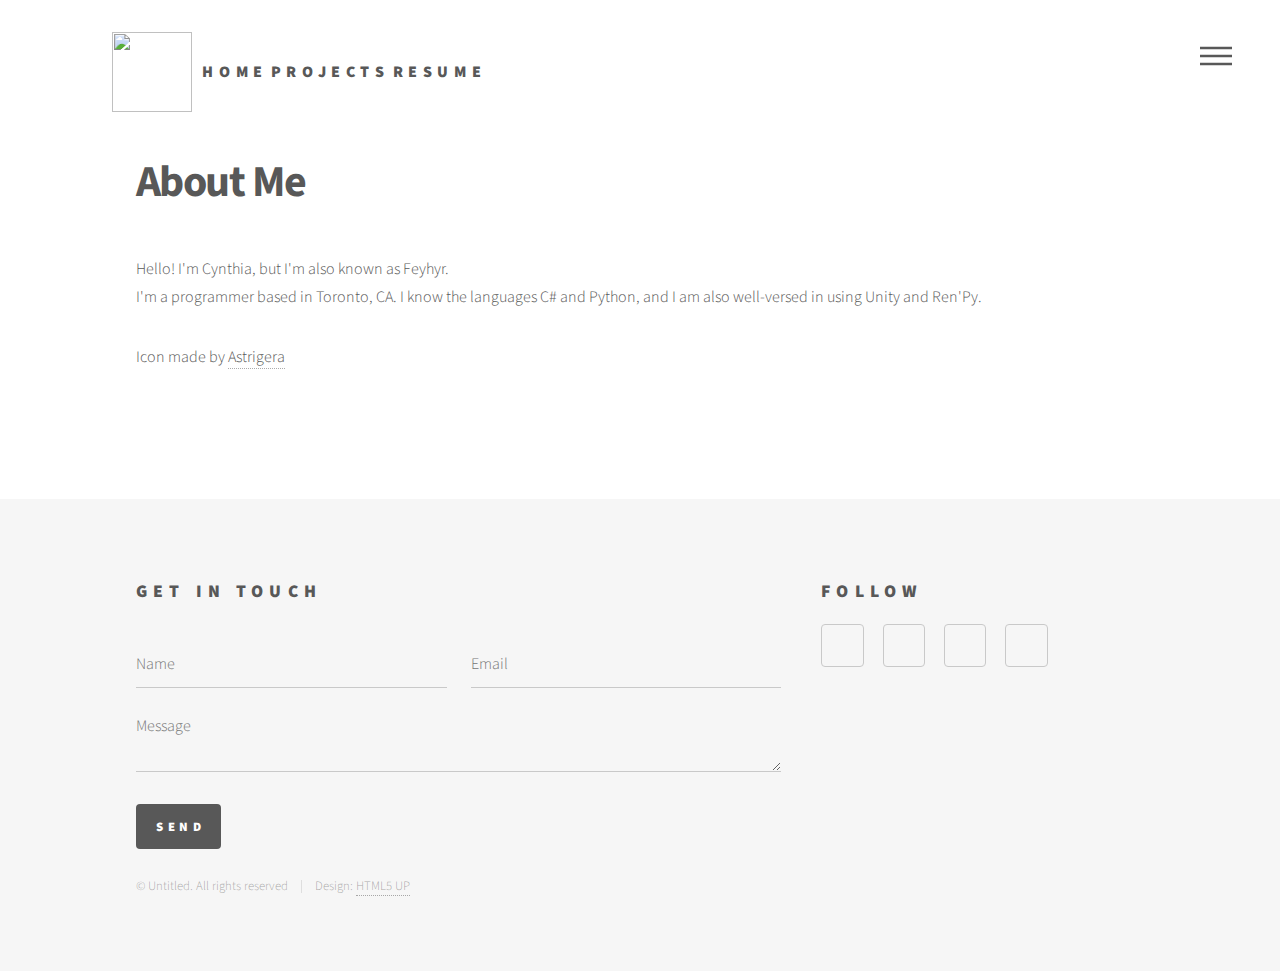
==== index.html @ b2be3197 "Changed order" ====
<!DOCTYPE HTML>
<!--
	Phantom by HTML5 UP
	html5up.net | @ajlkn
	Free for personal and commercial use under the CCA 3.0 license (html5up.net/license)
-->
<html>
	<head>
		<title>Feyhyr</title>
		<meta charset="utf-8" />
		<meta name="viewport" content="width=device-width, initial-scale=1, user-scalable=no" />
		<link rel="stylesheet" href="assets/css/main.css" />
		<noscript><link rel="stylesheet" href="assets/css/noscript.css" /></noscript>
	</head>
	<body class="is-preload">
		<!-- Wrapper -->
			<div id="wrapper">

				<!-- Header -->
					<header id="header">
						<div class="inner">

							<!-- Logo -->
								<a href="index.html" class="logo">
									<span class="symbol"><img src="images/cynthiaheader.png" alt="" /></span><span class="title">Home</span>
								</a>
								<a href="about.html" class="logo">
									<span class="title">Projects</span>
								</a>
								<a href="resume.html" class="logo">
									<span class="title">Resume</span>
								</a>

							<!-- Nav -->
								<nav>
									<ul>
										<li><a href="#menu">Menu</a></li>
									</ul>
								</nav>

						</div>
					</header>

				<!-- Menu -->
					<nav id="menu">
						<h2>Menu</h2>
						<ul>
							<li><a href="index.html">Home</a></li>
							<li><a href="about.html">Projects</a></li>
							<li><a href="resume.html">Resume</a></li>
						</ul>
					</nav>

				<!-- Main -->
				<div id="main">
						<div class="inner">
							<h1>About Me</h1>

							<!-- Text -->
								<section>
									<p>Hello! I'm Cynthia, but I'm also known as Feyhyr.<br>
									I'm a programmer based in Toronto, CA. I know the languages C# and Python, and I am also well-versed in using Unity and Ren'Py.</p>
									<p>Icon made by <a href="https://www.astrigera.com/">Astrigera</a></p>
								</section>
						</div>
					</div>

				<!-- Footer -->
					<footer id="footer">
						<div class="inner">
							<section>
								<h2>Get in touch</h2>
								<form method="post" action="#">
									<div class="fields">
										<div class="field half">
											<input type="text" name="name" id="name" placeholder="Name" />
										</div>
										<div class="field half">
											<input type="email" name="email" id="email" placeholder="Email" />
										</div>
										<div class="field">
											<textarea name="message" id="message" placeholder="Message"></textarea>
										</div>
									</div>
									<ul class="actions">
										<li><input type="submit" value="Send" class="primary" /></li>
									</ul>
								</form>
							</section>
							<section>
								<h2>Follow</h2>
								<ul class="icons">
									<li><a href="https://twitter.com/feyhyr" class="icon brands style2 fa-twitter"><span class="label">Twitter</span></a></li>
									<li><a href="https://github.com/Feyhyr" class="icon brands style2 fa-github"><span class="label">GitHub</span></a></li>
									<li><a href="https://feyhyr.itch.io/" class="icon brands style2 fa-itch-io"><span class="label">itch-io</span></a></li>
									<li><a href="https://www.linkedin.com/in/thegamingcook/" class="icon brands style2 fa-linkedin"><span class="label">linkedin</span></a></li>
								</ul>
							</section>
							<ul class="copyright">
								<li>&copy; Untitled. All rights reserved</li><li>Design: <a href="http://html5up.net">HTML5 UP</a></li>
							</ul>
						</div>
					</footer>

			</div>

		<!-- Scripts -->
			<script src="assets/js/jquery.min.js"></script>
			<script src="assets/js/browser.min.js"></script>
			<script src="assets/js/breakpoints.min.js"></script>
			<script src="assets/js/util.js"></script>
			<script src="assets/js/main.js"></script>

	</body>
</html>
---- assets/css/main.css ----
@import url(fontawesome-all.min.css);
@import url("https://fonts.googleapis.com/css?family=Source+Sans+Pro:300,700,900");

/*
	Phantom by HTML5 UP
	html5up.net | @ajlkn
	Free for personal and commercial use under the CCA 3.0 license (html5up.net/license)
*/

html, body, div, span, applet, object,
iframe, h1, h2, h3, h4, h5, h6, p, blockquote,
pre, a, abbr, acronym, address, big, cite,
code, del, dfn, em, img, ins, kbd, q, s, samp,
small, strike, strong, sub, sup, tt, var, b,
u, i, center, dl, dt, dd, ol, ul, li, fieldset,
form, label, legend, table, caption, tbody,
tfoot, thead, tr, th, td, article, aside,
canvas, details, embed, figure, figcaption,
footer, header, hgroup, menu, nav, output, ruby,
section, summary, time, mark, audio, video {
	margin: 0;
	padding: 0;
	border: 0;
	font-size: 100%;
	font: inherit;
	vertical-align: baseline;}

article, aside, details, figcaption, figure,
footer, header, hgroup, menu, nav, section {
	display: block;}

body {
	line-height: 1;
}

ol, ul {
	list-style: none;
}

blockquote, q {
	quotes: none;
}

	blockquote:before, blockquote:after, q:before, q:after {
		content: '';
		content: none;
	}

table {
	border-collapse: collapse;
	border-spacing: 0;
}

body {
	-webkit-text-size-adjust: none;
}

mark {
	background-color: transparent;
	color: inherit;
}

input::-moz-focus-inner {
	border: 0;
	padding: 0;
}

input, select, textarea {
	-moz-appearance: none;
	-webkit-appearance: none;
	-ms-appearance: none;
	appearance: none;
}

/* Basic */

	@-ms-viewport {
		width: device-width;
	}

	body {
		-ms-overflow-style: scrollbar;
	}

	@media screen and (max-width: 480px) {

		html, body {
			min-width: 320px;
		}

	}

	html {
		box-sizing: border-box;
	}

	*, *:before, *:after {
		box-sizing: inherit;
	}

	body {
		background: #ffffff;
	}

		body.is-preload *, body.is-preload *:before, body.is-preload *:after {
			-moz-animation: none !important;
			-webkit-animation: none !important;
			-ms-animation: none !important;
			animation: none !important;
			-moz-transition: none !important;
			-webkit-transition: none !important;
			-ms-transition: none !important;
			transition: none !important;
		}

/* Type */

	body, input, select, textarea {
		color: #585858;
		font-family: "Source Sans Pro", Helvetica, sans-serif;
		font-size: 16pt;
		font-weight: 300;
		line-height: 1.75;
	}

		@media screen and (max-width: 1680px) {

			body, input, select, textarea {
				font-size: 14pt;
			}

		}

		@media screen and (max-width: 1280px) {

			body, input, select, textarea {
				font-size: 12pt;
			}

		}

	a {
		-moz-transition: border-bottom-color 0.2s ease, color 0.2s ease;
		-webkit-transition: border-bottom-color 0.2s ease, color 0.2s ease;
		-ms-transition: border-bottom-color 0.2s ease, color 0.2s ease;
		transition: border-bottom-color 0.2s ease, color 0.2s ease;
		text-decoration: none;
		color: #585858;
		border-bottom: dotted 1px rgba(88, 88, 88, 0.5);
	}

		a:hover {
			border-bottom-color: transparent;
			color: #f2849e !important;
		}

	strong, b {
		font-weight: 900;
	}

	em, i {
		font-style: italic;
	}

	p {
		margin: 0 0 2em 0;
	}

	h1 {
		font-size: 2.75em;
		font-weight: 700;
		line-height: 1.3;
		margin: 0 0 1em 0;
		letter-spacing: -0.035em;
	}

		h1 a {
			color: inherit;
		}

		@media screen and (max-width: 736px) {

			h1 {
				font-size: 2em;
				margin: 0 0 1em 0;
			}

		}

		@media screen and (max-width: 360px) {

			h1 {
				font-size: 1.75em;
			}

		}

	h2, h3, h4, h5, h6 {
		font-weight: 900;
		line-height: 1.5;
		margin: 0 0 2em 0;
		text-transform: uppercase;
		letter-spacing: 0.35em;
	}

		h2 a, h3 a, h4 a, h5 a, h6 a {
			color: inherit;
		}

	h2 {
		font-size: 1.1em;
	}

	h3 {
		font-size: 1em;
	}

	h4 {
		font-size: 0.8em;
	}

	h5 {
		font-size: 0.8em;
	}

	h6 {
		font-size: 0.8em;
	}

	@media screen and (max-width: 980px) {

		h1 br, h2 br, h3 br, h4 br, h5 br, h6 br {
			display: none;
		}

	}

	@media screen and (max-width: 736px) {

		h2 {
			font-size: 1em;
		}

		h3 {
			font-size: 0.8em;
		}

	}

	sub {
		font-size: 0.8em;
		position: relative;
		top: 0.5em;
	}

	sup {
		font-size: 0.8em;
		position: relative;
		top: -0.5em;
	}

	blockquote {
		border-left: solid 4px #c9c9c9;
		font-style: italic;
		margin: 0 0 2em 0;
		padding: 0.5em 0 0.5em 2em;
	}

	code {
		background: rgba(144, 144, 144, 0.075);
		border-radius: 4px;
		border: solid 1px #c9c9c9;
		font-family: "Courier New", monospace;
		font-size: 0.9em;
		margin: 0 0.25em;
		padding: 0.25em 0.65em;
	}

	pre {
		-webkit-overflow-scrolling: touch;
		font-family: "Courier New", monospace;
		font-size: 0.9em;
		margin: 0 0 2em 0;
	}

		pre code {
			display: block;
			line-height: 1.75;
			padding: 1em 1.5em;
			overflow-x: auto;
		}

	hr {
		border: 0;
		border-bottom: solid 1px #c9c9c9;
		margin: 2em 0;
	}

		hr.major {
			margin: 3em 0;
		}

	.align-left {
		text-align: left;
	}

	.align-center {
		text-align: center;
	}

	.align-right {
		text-align: right;
	}

/* Row */

	.row {
		display: flex;
		flex-wrap: wrap;
		box-sizing: border-box;
		align-items: stretch;
	}

		.row > * {
			box-sizing: border-box;
		}

		.row.gtr-uniform > * > :last-child {
			margin-bottom: 0;
		}

		.row.aln-left {
			justify-content: flex-start;
		}

		.row.aln-center {
			justify-content: center;
		}

		.row.aln-right {
			justify-content: flex-end;
		}

		.row.aln-top {
			align-items: flex-start;
		}

		.row.aln-middle {
			align-items: center;
		}

		.row.aln-bottom {
			align-items: flex-end;
		}

		.row > .imp {
			order: -1;
		}

		.row > .col-1 {
			width: 8.33333%;
		}

		.row > .off-1 {
			margin-left: 8.33333%;
		}

		.row > .col-2 {
			width: 16.66667%;
		}

		.row > .off-2 {
			margin-left: 16.66667%;
		}

		.row > .col-3 {
			width: 25%;
		}

		.row > .off-3 {
			margin-left: 25%;
		}

		.row > .col-4 {
			width: 33.33333%;
		}

		.row > .off-4 {
			margin-left: 33.33333%;
		}

		.row > .col-5 {
			width: 41.66667%;
		}

		.row > .off-5 {
			margin-left: 41.66667%;
		}

		.row > .col-6 {
			width: 50%;
		}

		.row > .off-6 {
			margin-left: 50%;
		}

		.row > .col-7 {
			width: 58.33333%;
		}

		.row > .off-7 {
			margin-left: 58.33333%;
		}

		.row > .col-8 {
			width: 66.66667%;
		}

		.row > .off-8 {
			margin-left: 66.66667%;
		}

		.row > .col-9 {
			width: 75%;
		}

		.row > .off-9 {
			margin-left: 75%;
		}

		.row > .col-10 {
			width: 83.33333%;
		}

		.row > .off-10 {
			margin-left: 83.33333%;
		}

		.row > .col-11 {
			width: 91.66667%;
		}

		.row > .off-11 {
			margin-left: 91.66667%;
		}

		.row > .col-12 {
			width: 100%;
		}

		.row > .off-12 {
			margin-left: 100%;
		}

		.row.gtr-0 {
			margin-top: 0;
			margin-left: 0em;
		}

			.row.gtr-0 > * {
				padding: 0 0 0 0em;
			}

			.row.gtr-0.gtr-uniform {
				margin-top: 0em;
			}

				.row.gtr-0.gtr-uniform > * {
					padding-top: 0em;
				}

		.row.gtr-25 {
			margin-top: 0;
			margin-left: -0.5em;
		}

			.row.gtr-25 > * {
				padding: 0 0 0 0.5em;
			}

			.row.gtr-25.gtr-uniform {
				margin-top: -0.5em;
			}

				.row.gtr-25.gtr-uniform > * {
					padding-top: 0.5em;
				}

		.row.gtr-50 {
			margin-top: 0;
			margin-left: -1em;
		}

			.row.gtr-50 > * {
				padding: 0 0 0 1em;
			}

			.row.gtr-50.gtr-uniform {
				margin-top: -1em;
			}

				.row.gtr-50.gtr-uniform > * {
					padding-top: 1em;
				}

		.row {
			margin-top: 0;
			margin-left: -2em;
		}

			.row > * {
				padding: 0 0 0 2em;
			}

			.row.gtr-uniform {
				margin-top: -2em;
			}

				.row.gtr-uniform > * {
					padding-top: 2em;
				}

		.row.gtr-150 {
			margin-top: 0;
			margin-left: -3em;
		}

			.row.gtr-150 > * {
				padding: 0 0 0 3em;
			}

			.row.gtr-150.gtr-uniform {
				margin-top: -3em;
			}

				.row.gtr-150.gtr-uniform > * {
					padding-top: 3em;
				}

		.row.gtr-200 {
			margin-top: 0;
			margin-left: -4em;
		}

			.row.gtr-200 > * {
				padding: 0 0 0 4em;
			}

			.row.gtr-200.gtr-uniform {
				margin-top: -4em;
			}

				.row.gtr-200.gtr-uniform > * {
					padding-top: 4em;
				}

		@media screen and (max-width: 1680px) {

			.row {
				display: flex;
				flex-wrap: wrap;
				box-sizing: border-box;
				align-items: stretch;
			}

				.row > * {
					box-sizing: border-box;
				}

				.row.gtr-uniform > * > :last-child {
					margin-bottom: 0;
				}

				.row.aln-left {
					justify-content: flex-start;
				}

				.row.aln-center {
					justify-content: center;
				}

				.row.aln-right {
					justify-content: flex-end;
				}

				.row.aln-top {
					align-items: flex-start;
				}

				.row.aln-middle {
					align-items: center;
				}

				.row.aln-bottom {
					align-items: flex-end;
				}

				.row > .imp-xlarge {
					order: -1;
				}

				.row > .col-1-xlarge {
					width: 8.33333%;
				}

				.row > .off-1-xlarge {
					margin-left: 8.33333%;
				}

				.row > .col-2-xlarge {
					width: 16.66667%;
				}

				.row > .off-2-xlarge {
					margin-left: 16.66667%;
				}

				.row > .col-3-xlarge {
					width: 25%;
				}

				.row > .off-3-xlarge {
					margin-left: 25%;
				}

				.row > .col-4-xlarge {
					width: 33.33333%;
				}

				.row > .off-4-xlarge {
					margin-left: 33.33333%;
				}

				.row > .col-5-xlarge {
					width: 41.66667%;
				}

				.row > .off-5-xlarge {
					margin-left: 41.66667%;
				}

				.row > .col-6-xlarge {
					width: 50%;
				}

				.row > .off-6-xlarge {
					margin-left: 50%;
				}

				.row > .col-7-xlarge {
					width: 58.33333%;
				}

				.row > .off-7-xlarge {
					margin-left: 58.33333%;
				}

				.row > .col-8-xlarge {
					width: 66.66667%;
				}

				.row > .off-8-xlarge {
					margin-left: 66.66667%;
				}

				.row > .col-9-xlarge {
					width: 75%;
				}

				.row > .off-9-xlarge {
					margin-left: 75%;
				}

				.row > .col-10-xlarge {
					width: 83.33333%;
				}

				.row > .off-10-xlarge {
					margin-left: 83.33333%;
				}

				.row > .col-11-xlarge {
					width: 91.66667%;
				}

				.row > .off-11-xlarge {
					margin-left: 91.66667%;
				}

				.row > .col-12-xlarge {
					width: 100%;
				}

				.row > .off-12-xlarge {
					margin-left: 100%;
				}

				.row.gtr-0 {
					margin-top: 0;
					margin-left: 0em;
				}

					.row.gtr-0 > * {
						padding: 0 0 0 0em;
					}

					.row.gtr-0.gtr-uniform {
						margin-top: 0em;
					}

						.row.gtr-0.gtr-uniform > * {
							padding-top: 0em;
						}

				.row.gtr-25 {
					margin-top: 0;
					margin-left: -0.5em;
				}

					.row.gtr-25 > * {
						padding: 0 0 0 0.5em;
					}

					.row.gtr-25.gtr-uniform {
						margin-top: -0.5em;
					}

						.row.gtr-25.gtr-uniform > * {
							padding-top: 0.5em;
						}

				.row.gtr-50 {
					margin-top: 0;
					margin-left: -1em;
				}

					.row.gtr-50 > * {
						padding: 0 0 0 1em;
					}

					.row.gtr-50.gtr-uniform {
						margin-top: -1em;
					}

						.row.gtr-50.gtr-uniform > * {
							padding-top: 1em;
						}

				.row {
					margin-top: 0;
					margin-left: -2em;
				}

					.row > * {
						padding: 0 0 0 2em;
					}

					.row.gtr-uniform {
						margin-top: -2em;
					}

						.row.gtr-uniform > * {
							padding-top: 2em;
						}

				.row.gtr-150 {
					margin-top: 0;
					margin-left: -3em;
				}

					.row.gtr-150 > * {
						padding: 0 0 0 3em;
					}

					.row.gtr-150.gtr-uniform {
						margin-top: -3em;
					}

						.row.gtr-150.gtr-uniform > * {
							padding-top: 3em;
						}

				.row.gtr-200 {
					margin-top: 0;
					margin-left: -4em;
				}

					.row.gtr-200 > * {
						padding: 0 0 0 4em;
					}

					.row.gtr-200.gtr-uniform {
						margin-top: -4em;
					}

						.row.gtr-200.gtr-uniform > * {
							padding-top: 4em;
						}

		}

		@media screen and (max-width: 1280px) {

			.row {
				display: flex;
				flex-wrap: wrap;
				box-sizing: border-box;
				align-items: stretch;
			}

				.row > * {
					box-sizing: border-box;
				}

				.row.gtr-uniform > * > :last-child {
					margin-bottom: 0;
				}

				.row.aln-left {
					justify-content: flex-start;
				}

				.row.aln-center {
					justify-content: center;
				}

				.row.aln-right {
					justify-content: flex-end;
				}

				.row.aln-top {
					align-items: flex-start;
				}

				.row.aln-middle {
					align-items: center;
				}

				.row.aln-bottom {
					align-items: flex-end;
				}

				.row > .imp-large {
					order: -1;
				}

				.row > .col-1-large {
					width: 8.33333%;
				}

				.row > .off-1-large {
					margin-left: 8.33333%;
				}

				.row > .col-2-large {
					width: 16.66667%;
				}

				.row > .off-2-large {
					margin-left: 16.66667%;
				}

				.row > .col-3-large {
					width: 25%;
				}

				.row > .off-3-large {
					margin-left: 25%;
				}

				.row > .col-4-large {
					width: 33.33333%;
				}

				.row > .off-4-large {
					margin-left: 33.33333%;
				}

				.row > .col-5-large {
					width: 41.66667%;
				}

				.row > .off-5-large {
					margin-left: 41.66667%;
				}

				.row > .col-6-large {
					width: 50%;
				}

				.row > .off-6-large {
					margin-left: 50%;
				}

				.row > .col-7-large {
					width: 58.33333%;
				}

				.row > .off-7-large {
					margin-left: 58.33333%;
				}

				.row > .col-8-large {
					width: 66.66667%;
				}

				.row > .off-8-large {
					margin-left: 66.66667%;
				}

				.row > .col-9-large {
					width: 75%;
				}

				.row > .off-9-large {
					margin-left: 75%;
				}

				.row > .col-10-large {
					width: 83.33333%;
				}

				.row > .off-10-large {
					margin-left: 83.33333%;
				}

				.row > .col-11-large {
					width: 91.66667%;
				}

				.row > .off-11-large {
					margin-left: 91.66667%;
				}

				.row > .col-12-large {
					width: 100%;
				}

				.row > .off-12-large {
					margin-left: 100%;
				}

				.row.gtr-0 {
					margin-top: 0;
					margin-left: 0em;
				}

					.row.gtr-0 > * {
						padding: 0 0 0 0em;
					}

					.row.gtr-0.gtr-uniform {
						margin-top: 0em;
					}

						.row.gtr-0.gtr-uniform > * {
							padding-top: 0em;
						}

				.row.gtr-25 {
					margin-top: 0;
					margin-left: -0.5em;
				}

					.row.gtr-25 > * {
						padding: 0 0 0 0.5em;
					}

					.row.gtr-25.gtr-uniform {
						margin-top: -0.5em;
					}

						.row.gtr-25.gtr-uniform > * {
							padding-top: 0.5em;
						}

				.row.gtr-50 {
					margin-top: 0;
					margin-left: -1em;
				}

					.row.gtr-50 > * {
						padding: 0 0 0 1em;
					}

					.row.gtr-50.gtr-uniform {
						margin-top: -1em;
					}

						.row.gtr-50.gtr-uniform > * {
							padding-top: 1em;
						}

				.row {
					margin-top: 0;
					margin-left: -2em;
				}

					.row > * {
						padding: 0 0 0 2em;
					}

					.row.gtr-uniform {
						margin-top: -2em;
					}

						.row.gtr-uniform > * {
							padding-top: 2em;
						}

				.row.gtr-150 {
					margin-top: 0;
					margin-left: -3em;
				}

					.row.gtr-150 > * {
						padding: 0 0 0 3em;
					}

					.row.gtr-150.gtr-uniform {
						margin-top: -3em;
					}

						.row.gtr-150.gtr-uniform > * {
							padding-top: 3em;
						}

				.row.gtr-200 {
					margin-top: 0;
					margin-left: -4em;
				}

					.row.gtr-200 > * {
						padding: 0 0 0 4em;
					}

					.row.gtr-200.gtr-uniform {
						margin-top: -4em;
					}

						.row.gtr-200.gtr-uniform > * {
							padding-top: 4em;
						}

		}

		@media screen and (max-width: 980px) {

			.row {
				display: flex;
				flex-wrap: wrap;
				box-sizing: border-box;
				align-items: stretch;
			}

				.row > * {
					box-sizing: border-box;
				}

				.row.gtr-uniform > * > :last-child {
					margin-bottom: 0;
				}

				.row.aln-left {
					justify-content: flex-start;
				}

				.row.aln-center {
					justify-content: center;
				}

				.row.aln-right {
					justify-content: flex-end;
				}

				.row.aln-top {
					align-items: flex-start;
				}

				.row.aln-middle {
					align-items: center;
				}

				.row.aln-bottom {
					align-items: flex-end;
				}

				.row > .imp-medium {
					order: -1;
				}

				.row > .col-1-medium {
					width: 8.33333%;
				}

				.row > .off-1-medium {
					margin-left: 8.33333%;
				}

				.row > .col-2-medium {
					width: 16.66667%;
				}

				.row > .off-2-medium {
					margin-left: 16.66667%;
				}

				.row > .col-3-medium {
					width: 25%;
				}

				.row > .off-3-medium {
					margin-left: 25%;
				}

				.row > .col-4-medium {
					width: 33.33333%;
				}

				.row > .off-4-medium {
					margin-left: 33.33333%;
				}

				.row > .col-5-medium {
					width: 41.66667%;
				}

				.row > .off-5-medium {
					margin-left: 41.66667%;
				}

				.row > .col-6-medium {
					width: 50%;
				}

				.row > .off-6-medium {
					margin-left: 50%;
				}

				.row > .col-7-medium {
					width: 58.33333%;
				}

				.row > .off-7-medium {
					margin-left: 58.33333%;
				}

				.row > .col-8-medium {
					width: 66.66667%;
				}

				.row > .off-8-medium {
					margin-left: 66.66667%;
				}

				.row > .col-9-medium {
					width: 75%;
				}

				.row > .off-9-medium {
					margin-left: 75%;
				}

				.row > .col-10-medium {
					width: 83.33333%;
				}

				.row > .off-10-medium {
					margin-left: 83.33333%;
				}

				.row > .col-11-medium {
					width: 91.66667%;
				}

				.row > .off-11-medium {
					margin-left: 91.66667%;
				}

				.row > .col-12-medium {
					width: 100%;
				}

				.row > .off-12-medium {
					margin-left: 100%;
				}

				.row.gtr-0 {
					margin-top: 0;
					margin-left: 0em;
				}

					.row.gtr-0 > * {
						padding: 0 0 0 0em;
					}

					.row.gtr-0.gtr-uniform {
						margin-top: 0em;
					}

						.row.gtr-0.gtr-uniform > * {
							padding-top: 0em;
						}

				.row.gtr-25 {
					margin-top: 0;
					margin-left: -0.375em;
				}

					.row.gtr-25 > * {
						padding: 0 0 0 0.375em;
					}

					.row.gtr-25.gtr-uniform {
						margin-top: -0.375em;
					}

						.row.gtr-25.gtr-uniform > * {
							padding-top: 0.375em;
						}

				.row.gtr-50 {
					margin-top: 0;
					margin-left: -0.75em;
				}

					.row.gtr-50 > * {
						padding: 0 0 0 0.75em;
					}

					.row.gtr-50.gtr-uniform {
						margin-top: -0.75em;
					}

						.row.gtr-50.gtr-uniform > * {
							padding-top: 0.75em;
						}

				.row {
					margin-top: 0;
					margin-left: -1.5em;
				}

					.row > * {
						padding: 0 0 0 1.5em;
					}

					.row.gtr-uniform {
						margin-top: -1.5em;
					}

						.row.gtr-uniform > * {
							padding-top: 1.5em;
						}

				.row.gtr-150 {
					margin-top: 0;
					margin-left: -2.25em;
				}

					.row.gtr-150 > * {
						padding: 0 0 0 2.25em;
					}

					.row.gtr-150.gtr-uniform {
						margin-top: -2.25em;
					}

						.row.gtr-150.gtr-uniform > * {
							padding-top: 2.25em;
						}

				.row.gtr-200 {
					margin-top: 0;
					margin-left: -3em;
				}

					.row.gtr-200 > * {
						padding: 0 0 0 3em;
					}

					.row.gtr-200.gtr-uniform {
						margin-top: -3em;
					}

						.row.gtr-200.gtr-uniform > * {
							padding-top: 3em;
						}

		}

		@media screen and (max-width: 736px) {

			.row {
				display: flex;
				flex-wrap: wrap;
				box-sizing: border-box;
				align-items: stretch;
			}

				.row > * {
					box-sizing: border-box;
				}

				.row.gtr-uniform > * > :last-child {
					margin-bottom: 0;
				}

				.row.aln-left {
					justify-content: flex-start;
				}

				.row.aln-center {
					justify-content: center;
				}

				.row.aln-right {
					justify-content: flex-end;
				}

				.row.aln-top {
					align-items: flex-start;
				}

				.row.aln-middle {
					align-items: center;
				}

				.row.aln-bottom {
					align-items: flex-end;
				}

				.row > .imp-small {
					order: -1;
				}

				.row > .col-1-small {
					width: 8.33333%;
				}

				.row > .off-1-small {
					margin-left: 8.33333%;
				}

				.row > .col-2-small {
					width: 16.66667%;
				}

				.row > .off-2-small {
					margin-left: 16.66667%;
				}

				.row > .col-3-small {
					width: 25%;
				}

				.row > .off-3-small {
					margin-left: 25%;
				}

				.row > .col-4-small {
					width: 33.33333%;
				}

				.row > .off-4-small {
					margin-left: 33.33333%;
				}

				.row > .col-5-small {
					width: 41.66667%;
				}

				.row > .off-5-small {
					margin-left: 41.66667%;
				}

				.row > .col-6-small {
					width: 50%;
				}

				.row > .off-6-small {
					margin-left: 50%;
				}

				.row > .col-7-small {
					width: 58.33333%;
				}

				.row > .off-7-small {
					margin-left: 58.33333%;
				}

				.row > .col-8-small {
					width: 66.66667%;
				}

				.row > .off-8-small {
					margin-left: 66.66667%;
				}

				.row > .col-9-small {
					width: 75%;
				}

				.row > .off-9-small {
					margin-left: 75%;
				}

				.row > .col-10-small {
					width: 83.33333%;
				}

				.row > .off-10-small {
					margin-left: 83.33333%;
				}

				.row > .col-11-small {
					width: 91.66667%;
				}

				.row > .off-11-small {
					margin-left: 91.66667%;
				}

				.row > .col-12-small {
					width: 100%;
				}

				.row > .off-12-small {
					margin-left: 100%;
				}

				.row.gtr-0 {
					margin-top: 0;
					margin-left: 0em;
				}

					.row.gtr-0 > * {
						padding: 0 0 0 0em;
					}

					.row.gtr-0.gtr-uniform {
						margin-top: 0em;
					}

						.row.gtr-0.gtr-uniform > * {
							padding-top: 0em;
						}

				.row.gtr-25 {
					margin-top: 0;
					margin-left: -0.25em;
				}

					.row.gtr-25 > * {
						padding: 0 0 0 0.25em;
					}

					.row.gtr-25.gtr-uniform {
						margin-top: -0.25em;
					}

						.row.gtr-25.gtr-uniform > * {
							padding-top: 0.25em;
						}

				.row.gtr-50 {
					margin-top: 0;
					margin-left: -0.5em;
				}

					.row.gtr-50 > * {
						padding: 0 0 0 0.5em;
					}

					.row.gtr-50.gtr-uniform {
						margin-top: -0.5em;
					}

						.row.gtr-50.gtr-uniform > * {
							padding-top: 0.5em;
						}

				.row {
					margin-top: 0;
					margin-left: -1em;
				}

					.row > * {
						padding: 0 0 0 1em;
					}

					.row.gtr-uniform {
						margin-top: -1em;
					}

						.row.gtr-uniform > * {
							padding-top: 1em;
						}

				.row.gtr-150 {
					margin-top: 0;
					margin-left: -1.5em;
				}

					.row.gtr-150 > * {
						padding: 0 0 0 1.5em;
					}

					.row.gtr-150.gtr-uniform {
						margin-top: -1.5em;
					}

						.row.gtr-150.gtr-uniform > * {
							padding-top: 1.5em;
						}

				.row.gtr-200 {
					margin-top: 0;
					margin-left: -2em;
				}

					.row.gtr-200 > * {
						padding: 0 0 0 2em;
					}

					.row.gtr-200.gtr-uniform {
						margin-top: -2em;
					}

						.row.gtr-200.gtr-uniform > * {
							padding-top: 2em;
						}

		}

		@media screen and (max-width: 480px) {

			.row {
				display: flex;
				flex-wrap: wrap;
				box-sizing: border-box;
				align-items: stretch;
			}

				.row > * {
					box-sizing: border-box;
				}

				.row.gtr-uniform > * > :last-child {
					margin-bottom: 0;
				}

				.row.aln-left {
					justify-content: flex-start;
				}

				.row.aln-center {
					justify-content: center;
				}

				.row.aln-right {
					justify-content: flex-end;
				}

				.row.aln-top {
					align-items: flex-start;
				}

				.row.aln-middle {
					align-items: center;
				}

				.row.aln-bottom {
					align-items: flex-end;
				}

				.row > .imp-xsmall {
					order: -1;
				}

				.row > .col-1-xsmall {
					width: 8.33333%;
				}

				.row > .off-1-xsmall {
					margin-left: 8.33333%;
				}

				.row > .col-2-xsmall {
					width: 16.66667%;
				}

				.row > .off-2-xsmall {
					margin-left: 16.66667%;
				}

				.row > .col-3-xsmall {
					width: 25%;
				}

				.row > .off-3-xsmall {
					margin-left: 25%;
				}

				.row > .col-4-xsmall {
					width: 33.33333%;
				}

				.row > .off-4-xsmall {
					margin-left: 33.33333%;
				}

				.row > .col-5-xsmall {
					width: 41.66667%;
				}

				.row > .off-5-xsmall {
					margin-left: 41.66667%;
				}

				.row > .col-6-xsmall {
					width: 50%;
				}

				.row > .off-6-xsmall {
					margin-left: 50%;
				}

				.row > .col-7-xsmall {
					width: 58.33333%;
				}

				.row > .off-7-xsmall {
					margin-left: 58.33333%;
				}

				.row > .col-8-xsmall {
					width: 66.66667%;
				}

				.row > .off-8-xsmall {
					margin-left: 66.66667%;
				}

				.row > .col-9-xsmall {
					width: 75%;
				}

				.row > .off-9-xsmall {
					margin-left: 75%;
				}

				.row > .col-10-xsmall {
					width: 83.33333%;
				}

				.row > .off-10-xsmall {
					margin-left: 83.33333%;
				}

				.row > .col-11-xsmall {
					width: 91.66667%;
				}

				.row > .off-11-xsmall {
					margin-left: 91.66667%;
				}

				.row > .col-12-xsmall {
					width: 100%;
				}

				.row > .off-12-xsmall {
					margin-left: 100%;
				}

				.row.gtr-0 {
					margin-top: 0;
					margin-left: 0em;
				}

					.row.gtr-0 > * {
						padding: 0 0 0 0em;
					}

					.row.gtr-0.gtr-uniform {
						margin-top: 0em;
					}

						.row.gtr-0.gtr-uniform > * {
							padding-top: 0em;
						}

				.row.gtr-25 {
					margin-top: 0;
					margin-left: -0.25em;
				}

					.row.gtr-25 > * {
						padding: 0 0 0 0.25em;
					}

					.row.gtr-25.gtr-uniform {
						margin-top: -0.25em;
					}

						.row.gtr-25.gtr-uniform > * {
							padding-top: 0.25em;
						}

				.row.gtr-50 {
					margin-top: 0;
					margin-left: -0.5em;
				}

					.row.gtr-50 > * {
						padding: 0 0 0 0.5em;
					}

					.row.gtr-50.gtr-uniform {
						margin-top: -0.5em;
					}

						.row.gtr-50.gtr-uniform > * {
							padding-top: 0.5em;
						}

				.row {
					margin-top: 0;
					margin-left: -1em;
				}

					.row > * {
						padding: 0 0 0 1em;
					}

					.row.gtr-uniform {
						margin-top: -1em;
					}

						.row.gtr-uniform > * {
							padding-top: 1em;
						}

				.row.gtr-150 {
					margin-top: 0;
					margin-left: -1.5em;
				}

					.row.gtr-150 > * {
						padding: 0 0 0 1.5em;
					}

					.row.gtr-150.gtr-uniform {
						margin-top: -1.5em;
					}

						.row.gtr-150.gtr-uniform > * {
							padding-top: 1.5em;
						}

				.row.gtr-200 {
					margin-top: 0;
					margin-left: -2em;
				}

					.row.gtr-200 > * {
						padding: 0 0 0 2em;
					}

					.row.gtr-200.gtr-uniform {
						margin-top: -2em;
					}

						.row.gtr-200.gtr-uniform > * {
							padding-top: 2em;
						}

		}

/* Section/Article */

	section.special, article.special {
		text-align: center;
	}

	header p {
		margin-top: -1em;
	}

	@media screen and (max-width: 736px) {

		header p {
			margin-top: 0;
		}

	}

/* Icon */

	.icon {
		text-decoration: none;
		border-bottom: none;
		position: relative;
	}

		.icon:before {
			-moz-osx-font-smoothing: grayscale;
			-webkit-font-smoothing: antialiased;
			display: inline-block;
			font-style: normal;
			font-variant: normal;
			text-rendering: auto;
			line-height: 1;
			text-transform: none !important;
			font-family: 'Font Awesome 5 Free';
			font-weight: 400;
		}

		.icon > .label {
			display: none;
		}

		.icon:before {
			line-height: inherit;
		}

		.icon.solid:before {
			font-weight: 900;
		}

		.icon.brands:before {
			font-family: 'Font Awesome 5 Brands';
		}

		.icon.style2 {
			-moz-transition: background-color 0.2s ease-in-out, color 0.2s ease-in-out, border-color 0.2s ease-in-out;
			-webkit-transition: background-color 0.2s ease-in-out, color 0.2s ease-in-out, border-color 0.2s ease-in-out;
			-ms-transition: background-color 0.2s ease-in-out, color 0.2s ease-in-out, border-color 0.2s ease-in-out;
			transition: background-color 0.2s ease-in-out, color 0.2s ease-in-out, border-color 0.2s ease-in-out;
			background-color: transparent;
			border: solid 1px #c9c9c9;
			border-radius: 4px;
			width: 2.65em;
			height: 2.65em;
			display: inline-block;
			text-align: center;
			line-height: 2.65em;
			color: inherit;
		}

			.icon.style2:before {
				font-size: 1.1em;
			}

			.icon.style2:hover {
				color: #f2849e;
				border-color: #f2849e;
			}

			.icon.style2:active {
				background-color: rgba(242, 132, 158, 0.1);
			}

/* List */

	ol {
		list-style: decimal;
		margin: 0 0 2em 0;
		padding-left: 1.25em;
	}

		ol li {
			padding-left: 0.25em;
		}

	ul {
		list-style: disc;
		margin: 0 0 2em 0;
		padding-left: 1em;
	}

		ul li {
			padding-left: 0.5em;
		}

		ul.alt {
			list-style: none;
			padding-left: 0;
		}

			ul.alt li {
				border-top: solid 1px #c9c9c9;
				padding: 0.5em 0;
			}

				ul.alt li:first-child {
					border-top: 0;
					padding-top: 0;
				}

	dl {
		margin: 0 0 2em 0;
	}

		dl dt {
			display: block;
			font-weight: 900;
			margin: 0 0 1em 0;
		}

		dl dd {
			margin-left: 2em;
		}

/* Actions */

	ul.actions {
		display: -moz-flex;
		display: -webkit-flex;
		display: -ms-flex;
		display: flex;
		cursor: default;
		list-style: none;
		margin-left: -1em;
		padding-left: 0;
	}

		ul.actions li {
			padding: 0 0 0 1em;
			vertical-align: middle;
		}

		ul.actions.special {
			-moz-justify-content: center;
			-webkit-justify-content: center;
			-ms-justify-content: center;
			justify-content: center;
			width: 100%;
			margin-left: 0;
		}

			ul.actions.special li:first-child {
				padding-left: 0;
			}

		ul.actions.stacked {
			-moz-flex-direction: column;
			-webkit-flex-direction: column;
			-ms-flex-direction: column;
			flex-direction: column;
			margin-left: 0;
		}

			ul.actions.stacked li {
				padding: 1.3em 0 0 0;
			}

				ul.actions.stacked li:first-child {
					padding-top: 0;
				}

		ul.actions.fit {
			width: calc(100% + 1em);
		}

			ul.actions.fit li {
				-moz-flex-grow: 1;
				-webkit-flex-grow: 1;
				-ms-flex-grow: 1;
				flex-grow: 1;
				-moz-flex-shrink: 1;
				-webkit-flex-shrink: 1;
				-ms-flex-shrink: 1;
				flex-shrink: 1;
				width: 100%;
			}

				ul.actions.fit li > * {
					width: 100%;
				}

			ul.actions.fit.stacked {
				width: 100%;
			}

		@media screen and (max-width: 480px) {

			ul.actions:not(.fixed) {
				-moz-flex-direction: column;
				-webkit-flex-direction: column;
				-ms-flex-direction: column;
				flex-direction: column;
				margin-left: 0;
				width: 100% !important;
			}

				ul.actions:not(.fixed) li {
					-moz-flex-grow: 1;
					-webkit-flex-grow: 1;
					-ms-flex-grow: 1;
					flex-grow: 1;
					-moz-flex-shrink: 1;
					-webkit-flex-shrink: 1;
					-ms-flex-shrink: 1;
					flex-shrink: 1;
					padding: 1em 0 0 0;
					text-align: center;
					width: 100%;
				}

					ul.actions:not(.fixed) li > * {
						width: 100%;
					}

					ul.actions:not(.fixed) li:first-child {
						padding-top: 0;
					}

					ul.actions:not(.fixed) li input[type="submit"],
					ul.actions:not(.fixed) li input[type="reset"],
					ul.actions:not(.fixed) li input[type="button"],
					ul.actions:not(.fixed) li button,
					ul.actions:not(.fixed) li .button {
						width: 100%;
					}

						ul.actions:not(.fixed) li input[type="submit"].icon:before,
						ul.actions:not(.fixed) li input[type="reset"].icon:before,
						ul.actions:not(.fixed) li input[type="button"].icon:before,
						ul.actions:not(.fixed) li button.icon:before,
						ul.actions:not(.fixed) li .button.icon:before {
							margin-left: -0.5rem;
						}

		}

/* Icons */

	ul.icons {
		cursor: default;
		list-style: none;
		padding-left: 0;
		margin: -1em 0 2em -1em;
	}

		ul.icons li {
			display: inline-block;
			padding: 0 0 0 1em;
		}

/* Form */

	form {
		margin: 0 0 2em 0;
		overflow-x: hidden;
	}

		form > :last-child {
			margin-bottom: 0;
		}

		form > .fields {
			display: -moz-flex;
			display: -webkit-flex;
			display: -ms-flex;
			display: flex;
			-moz-flex-wrap: wrap;
			-webkit-flex-wrap: wrap;
			-ms-flex-wrap: wrap;
			flex-wrap: wrap;
			width: calc(100% + 3em);
			margin: -1.5em 0 2em -1.5em;
		}

			form > .fields > .field {
				-moz-flex-grow: 0;
				-webkit-flex-grow: 0;
				-ms-flex-grow: 0;
				flex-grow: 0;
				-moz-flex-shrink: 0;
				-webkit-flex-shrink: 0;
				-ms-flex-shrink: 0;
				flex-shrink: 0;
				padding: 1.5em 0 0 1.5em;
				width: calc(100% - 1.5em);
			}

				form > .fields > .field.half {
					width: calc(50% - 0.75em);
				}

				form > .fields > .field.third {
					width: calc(100%/3 - 0.5em);
				}

				form > .fields > .field.quarter {
					width: calc(25% - 0.375em);
				}

		@media screen and (max-width: 480px) {

			form > .fields {
				width: calc(100% + 3em);
				margin: -1.5em 0 2em -1.5em;
			}

				form > .fields > .field {
					padding: 1.5em 0 0 1.5em;
					width: calc(100% - 1.5em);
				}

					form > .fields > .field.half {
						width: calc(100% - 1.5em);
					}

					form > .fields > .field.third {
						width: calc(100% - 1.5em);
					}

					form > .fields > .field.quarter {
						width: calc(100% - 1.5em);
					}

		}

	label {
		display: block;
		font-size: 0.9em;
		font-weight: 900;
		margin: 0 0 1em 0;
	}

	input[type="text"],
	input[type="password"],
	input[type="email"],
	input[type="tel"],
	select,
	textarea {
		-moz-appearance: none;
		-webkit-appearance: none;
		-ms-appearance: none;
		appearance: none;
		background-color: transparent;
		border: none;
		border-radius: 0;
		border-bottom: solid 1px #c9c9c9;
		color: inherit;
		display: block;
		outline: 0;
		padding: 0;
		text-decoration: none;
		width: 100%;
	}

		input[type="text"]:invalid,
		input[type="password"]:invalid,
		input[type="email"]:invalid,
		input[type="tel"]:invalid,
		select:invalid,
		textarea:invalid {
			box-shadow: none;
		}

		input[type="text"]:focus,
		input[type="password"]:focus,
		input[type="email"]:focus,
		input[type="tel"]:focus,
		select:focus,
		textarea:focus {
			border-bottom-color: #f2849e;
			box-shadow: inset 0 -1px 0 0 #f2849e;
		}

	select {
		background-image: url("data:image/svg+xml;charset=utf8,%3Csvg xmlns='http://www.w3.org/2000/svg' width='40' height='40' preserveAspectRatio='none' viewBox='0 0 40 40'%3E%3Cpath d='M9.4,12.3l10.4,10.4l10.4-10.4c0.2-0.2,0.5-0.4,0.9-0.4c0.3,0,0.6,0.1,0.9,0.4l3.3,3.3c0.2,0.2,0.4,0.5,0.4,0.9 c0,0.4-0.1,0.6-0.4,0.9L20.7,31.9c-0.2,0.2-0.5,0.4-0.9,0.4c-0.3,0-0.6-0.1-0.9-0.4L4.3,17.3c-0.2-0.2-0.4-0.5-0.4-0.9 c0-0.4,0.1-0.6,0.4-0.9l3.3-3.3c0.2-0.2,0.5-0.4,0.9-0.4S9.1,12.1,9.4,12.3z' fill='%23c9c9c9' /%3E%3C/svg%3E");
		background-size: 1.25rem;
		background-repeat: no-repeat;
		background-position: calc(100% - 1rem) center;
		height: 3em;
		padding-right: 3em;
		text-overflow: ellipsis;
	}

		select option {
			background: #ffffff;
		}

		select:focus::-ms-value {
			background-color: transparent;
		}

		select::-ms-expand {
			display: none;
		}

	input[type="text"],
	input[type="password"],
	input[type="email"],
	select {
		height: 3em;
	}

	textarea {
		padding: 0;
		min-height: 3.75em;
	}

	input[type="checkbox"],
	input[type="radio"] {
		-moz-appearance: none;
		-webkit-appearance: none;
		-ms-appearance: none;
		appearance: none;
		display: block;
		float: left;
		margin-right: -2em;
		opacity: 0;
		width: 1em;
		z-index: -1;
	}

		input[type="checkbox"] + label,
		input[type="radio"] + label {
			text-decoration: none;
			color: #585858;
			cursor: pointer;
			display: inline-block;
			font-size: 1em;
			font-weight: 300;
			padding-left: 2.55em;
			padding-right: 0.75em;
			position: relative;
		}

			input[type="checkbox"] + label:before,
			input[type="radio"] + label:before {
				-moz-osx-font-smoothing: grayscale;
				-webkit-font-smoothing: antialiased;
				display: inline-block;
				font-style: normal;
				font-variant: normal;
				text-rendering: auto;
				line-height: 1;
				text-transform: none !important;
				font-family: 'Font Awesome 5 Free';
				font-weight: 900;
			}

			input[type="checkbox"] + label:before,
			input[type="radio"] + label:before {
				border-radius: 4px;
				border: solid 1px #c9c9c9;
				content: '';
				display: inline-block;
				font-size: 0.8em;
				height: 2.25em;
				left: 0;
				line-height: 2.25em;
				position: absolute;
				text-align: center;
				top: 0;
				width: 2.25em;
			}

		input[type="checkbox"]:checked + label:before,
		input[type="radio"]:checked + label:before {
			background: #585858;
			border-color: #585858;
			color: #ffffff;
			content: '\f00c';
		}

		input[type="checkbox"]:focus + label:before,
		input[type="radio"]:focus + label:before {
			border-color: #f2849e;
			box-shadow: 0 0 0 1px #f2849e;
		}

	input[type="checkbox"] + label:before {
		border-radius: 4px;
	}

	input[type="radio"] + label:before {
		border-radius: 100%;
	}

/* Box */

	.box {
		border-radius: 4px;
		border: solid 1px #c9c9c9;
		margin-bottom: 2em;
		padding: 1.5em;
	}

		.box > :last-child,
		.box > :last-child > :last-child,
		.box > :last-child > :last-child > :last-child {
			margin-bottom: 0;
		}

		.box.alt {
			border: 0;
			border-radius: 0;
			padding: 0;
		}

/* Image */

	.image {
		border-radius: 4px;
		border: 0;
		display: inline-block;
		position: relative;
	}

		.image img {
			border-radius: 4px;
			display: block;
		}

		.image.left, .image.right {
			max-width: 40%;
		}

			.image.left img, .image.right img {
				width: 100%;
			}

		.image.left {
			float: left;
			padding: 0 1.5em 1em 0;
			top: 0.25em;
		}

		.image.right {
			float: right;
			padding: 0 0 1em 1.5em;
			top: 0.25em;
		}

		.image.fit {
			display: block;
			margin: 0 0 2em 0;
			width: 100%;
		}

			.image.fit img {
				width: 100%;
			}

		.image.main {
			display: block;
			margin: 0 0 3em 0;
			width: 100%;
		}

			.image.main img {
				width: 100%;
			}

			@media screen and (max-width: 736px) {

				.image.main {
					margin: 0 0 2em 0;
				}

			}

/* Table */

	.table-wrapper {
		-webkit-overflow-scrolling: touch;
		overflow-x: auto;
	}

	table {
		margin: 0 0 2em 0;
		width: 100%;
	}

		table tbody tr {
			border: solid 1px #c9c9c9;
			border-left: 0;
			border-right: 0;
		}

			table tbody tr:nth-child(2n + 1) {
				background-color: rgba(144, 144, 144, 0.075);
			}

		table td {
			padding: 0.75em 0.75em;
		}

		table th {
			font-size: 0.9em;
			font-weight: 900;
			padding: 0 0.75em 0.75em 0.75em;
			text-align: left;
		}

		table thead {
			border-bottom: solid 2px #c9c9c9;
		}

		table tfoot {
			border-top: solid 2px #c9c9c9;
		}

		table.alt {
			border-collapse: separate;
		}

			table.alt tbody tr td {
				border: solid 1px #c9c9c9;
				border-left-width: 0;
				border-top-width: 0;
			}

				table.alt tbody tr td:first-child {
					border-left-width: 1px;
				}

			table.alt tbody tr:first-child td {
				border-top-width: 1px;
			}

			table.alt thead {
				border-bottom: 0;
			}

			table.alt tfoot {
				border-top: 0;
			}

/* Button */

	input[type="submit"],
	input[type="reset"],
	input[type="button"],
	button,
	.button {
		-moz-appearance: none;
		-webkit-appearance: none;
		-ms-appearance: none;
		appearance: none;
		-moz-transition: background-color 0.2s ease-in-out, color 0.2s ease-in-out, box-shadow 0.2s ease-in-out;
		-webkit-transition: background-color 0.2s ease-in-out, color 0.2s ease-in-out, box-shadow 0.2s ease-in-out;
		-ms-transition: background-color 0.2s ease-in-out, color 0.2s ease-in-out, box-shadow 0.2s ease-in-out;
		transition: background-color 0.2s ease-in-out, color 0.2s ease-in-out, box-shadow 0.2s ease-in-out;
		background-color: transparent;
		border-radius: 4px;
		border: 0;
		box-shadow: inset 0 0 0 2px #585858;
		color: #585858 !important;
		cursor: pointer;
		display: inline-block;
		font-size: 0.8em;
		font-weight: 900;
		height: 3.5em;
		letter-spacing: 0.35em;
		line-height: 3.45em;
		overflow: hidden;
		padding: 0 1.25em 0 1.6em;
		text-align: center;
		text-decoration: none;
		text-overflow: ellipsis;
		text-transform: uppercase;
		white-space: nowrap;
	}

		input[type="submit"].icon:before,
		input[type="reset"].icon:before,
		input[type="button"].icon:before,
		button.icon:before,
		.button.icon:before {
			margin-right: 0.5em;
		}

		input[type="submit"].fit,
		input[type="reset"].fit,
		input[type="button"].fit,
		button.fit,
		.button.fit {
			width: 100%;
		}

		input[type="submit"]:hover,
		input[type="reset"]:hover,
		input[type="button"]:hover,
		button:hover,
		.button:hover {
			color: #f2849e !important;
			box-shadow: inset 0 0 0 2px #f2849e;
		}

		input[type="submit"]:active,
		input[type="reset"]:active,
		input[type="button"]:active,
		button:active,
		.button:active {
			background-color: rgba(242, 132, 158, 0.1);
		}

		input[type="submit"].small,
		input[type="reset"].small,
		input[type="button"].small,
		button.small,
		.button.small {
			font-size: 0.6em;
		}

		input[type="submit"].large,
		input[type="reset"].large,
		input[type="button"].large,
		button.large,
		.button.large {
			font-size: 1em;
		}

		input[type="submit"].primary,
		input[type="reset"].primary,
		input[type="button"].primary,
		button.primary,
		.button.primary {
			box-shadow: none;
			background-color: #585858;
			color: #ffffff !important;
		}

			input[type="submit"].primary:hover,
			input[type="reset"].primary:hover,
			input[type="button"].primary:hover,
			button.primary:hover,
			.button.primary:hover {
				background-color: #f2849e;
			}

			input[type="submit"].primary:active,
			input[type="reset"].primary:active,
			input[type="button"].primary:active,
			button.primary:active,
			.button.primary:active {
				background-color: #ee5f81;
			}

		input[type="submit"].disabled, input[type="submit"]:disabled,
		input[type="reset"].disabled,
		input[type="reset"]:disabled,
		input[type="button"].disabled,
		input[type="button"]:disabled,
		button.disabled,
		button:disabled,
		.button.disabled,
		.button:disabled {
			pointer-events: none;
			opacity: 0.25;
		}

/* Tiles */

	.tiles {
		display: -moz-flex;
		display: -webkit-flex;
		display: -ms-flex;
		display: flex;
		-moz-flex-wrap: wrap;
		-webkit-flex-wrap: wrap;
		-ms-flex-wrap: wrap;
		flex-wrap: wrap;
		postiion: relative;
		margin: -2.5em 0 0 -2.5em;
	}

		.tiles article {
			-moz-transition: -moz-transform 0.5s ease, opacity 0.5s ease;
			-webkit-transition: -webkit-transform 0.5s ease, opacity 0.5s ease;
			-ms-transition: -ms-transform 0.5s ease, opacity 0.5s ease;
			transition: transform 0.5s ease, opacity 0.5s ease;
			position: relative;
			width: calc(33.33333% - 2.5em);
			margin: 2.5em 0 0 2.5em;
		}

			.tiles article > .image {
				-moz-transition: -moz-transform 0.5s ease;
				-webkit-transition: -webkit-transform 0.5s ease;
				-ms-transition: -ms-transform 0.5s ease;
				transition: transform 0.5s ease;
				position: relative;
				display: block;
				width: 100%;
				border-radius: 4px;
				overflow: hidden;
			}

				.tiles article > .image img {
					display: block;
					width: 100%;
				}

				.tiles article > .image:before {
					pointer-events: none;
					-moz-transition: background-color 0.5s ease, opacity 0.5s ease;
					-webkit-transition: background-color 0.5s ease, opacity 0.5s ease;
					-ms-transition: background-color 0.5s ease, opacity 0.5s ease;
					transition: background-color 0.5s ease, opacity 0.5s ease;
					content: '';
					display: block;
					position: absolute;
					top: 0;
					left: 0;
					width: 100%;
					height: 100%;
					opacity: 1.0;
					z-index: 1;
					opacity: 0.8;
				}

				.tiles article > .image:after {
					pointer-events: none;
					-moz-transition: opacity 0.5s ease;
					-webkit-transition: opacity 0.5s ease;
					-ms-transition: opacity 0.5s ease;
					transition: opacity 0.5s ease;
					content: '';
					display: block;
					position: absolute;
					top: 0;
					left: 0;
					width: 100%;
					height: 100%;
					background-image: url("data:image/svg+xml;charset=utf8,%3Csvg xmlns='http://www.w3.org/2000/svg' width='100' height='100' viewBox='0 0 100 100' preserveAspectRatio='none'%3E%3Cstyle%3Eline %7B stroke-width: 0.25px%3B stroke: %23ffffff%3B %7D%3C/style%3E%3Cline x1='0' y1='0' x2='100' y2='100' /%3E%3Cline x1='100' y1='0' x2='0' y2='100' /%3E%3C/svg%3E");
					background-position: center;
					background-repeat: no-repeat;
					background-size: 100% 100%;
					opacity: 0.25;
					z-index: 2;
				}

			.tiles article > a {
				display: -moz-flex;
				display: -webkit-flex;
				display: -ms-flex;
				display: flex;
				-moz-flex-direction: column;
				-webkit-flex-direction: column;
				-ms-flex-direction: column;
				flex-direction: column;
				-moz-align-items: center;
				-webkit-align-items: center;
				-ms-align-items: center;
				align-items: center;
				-moz-justify-content: center;
				-webkit-justify-content: center;
				-ms-justify-content: center;
				justify-content: center;
				-moz-transition: background-color 0.5s ease, -moz-transform 0.5s ease;
				-webkit-transition: background-color 0.5s ease, -webkit-transform 0.5s ease;
				-ms-transition: background-color 0.5s ease, -ms-transform 0.5s ease;
				transition: background-color 0.5s ease, transform 0.5s ease;
				position: absolute;
				top: 0;
				left: 0;
				width: 100%;
				height: 100%;
				padding: 1em;
				border-radius: 4px;
				border-bottom: 0;
				color: #ffffff;
				text-align: center;
				text-decoration: none;
				z-index: 3;
			}

				.tiles article > a > :last-child {
					margin: 0;
				}

				.tiles article > a:hover {
					color: #ffffff !important;
				}

				.tiles article > a h2 {
					margin: 0;
				}

				.tiles article > a .content {
					-moz-transition: max-height 0.5s ease, opacity 0.5s ease;
					-webkit-transition: max-height 0.5s ease, opacity 0.5s ease;
					-ms-transition: max-height 0.5s ease, opacity 0.5s ease;
					transition: max-height 0.5s ease, opacity 0.5s ease;
					width: 100%;
					max-height: 0;
					line-height: 1.5;
					margin-top: 0.35em;
					opacity: 0;
				}

					.tiles article > a .content > :last-child {
						margin-bottom: 0;
					}

			.tiles article.style1 > .image:before {
				background: radial-gradient(circle, rgba(137,207,240,1) 0%, rgba(148,187,233,1) 100%);
			}

			.tiles article.style2 > .image:before {
				background: radial-gradient(circle, rgba(172,225,175,1) 0%, rgba(113,188,120,1) 100%);
			}

			.tiles article.style3 > .image:before {
				background: radial-gradient(circle, rgba(233,136,136,1) 0%, rgba(221,115,115,1) 100%);
			}

			body:not(.is-touch) .tiles article:hover > .image {
				-moz-transform: scale(1.1);
				-webkit-transform: scale(1.1);
				-ms-transform: scale(1.1);
				transform: scale(1.1);
			}

				body:not(.is-touch) .tiles article:hover > .image:before {
					background-color: #333333;
					opacity: 0.35;
				}

				body:not(.is-touch) .tiles article:hover > .image:after {
					opacity: 0;
				}

			body:not(.is-touch) .tiles article:hover .content {
				max-height: 15em;
				opacity: 1;
			}

		* + .tiles {
			margin-top: 2em;
		}

		body.is-preload .tiles article {
			-moz-transform: scale(0.9);
			-webkit-transform: scale(0.9);
			-ms-transform: scale(0.9);
			transform: scale(0.9);
			opacity: 0;
		}

		body.is-touch .tiles article .content {
			max-height: 15em;
			opacity: 1;
		}

		@media screen and (max-width: 1280px) {

			.tiles {
				margin: -1.25em 0 0 -1.25em;
			}

				.tiles article {
					width: calc(33.33333% - 1.25em);
					margin: 1.25em 0 0 1.25em;
				}

		}

		@media screen and (max-width: 980px) {

			.tiles {
				margin: -2.5em 0 0 -2.5em;
			}

				.tiles article {
					width: calc(50% - 2.5em);
					margin: 2.5em 0 0 2.5em;
				}

		}

		@media screen and (max-width: 736px) {

			.tiles {
				margin: -1.25em 0 0 -1.25em;
			}

				.tiles article {
					width: calc(50% - 1.25em);
					margin: 1.25em 0 0 1.25em;
				}

					.tiles article:hover > .image {
						-moz-transform: scale(1.0);
						-webkit-transform: scale(1.0);
						-ms-transform: scale(1.0);
						transform: scale(1.0);
					}

		}

		@media screen and (max-width: 480px) {

			.tiles {
				margin: 0;
			}

				.tiles article {
					width: 100%;
					margin: 1.25em 0 0 0;
				}

		}

/* Header */

	#header {
		padding: 2em 0 0.1em 0 ;
		margin-right: 3em;
	}

		#header .logo {
			display: block;
			border-bottom: 0;
			color: inherit;
			font-weight: 900;
			letter-spacing: 0.35em;
			margin: 0 0 2.5em 0;
			text-decoration: none;
			text-transform: uppercase;
			display: inline-block;
		}

			#header .logo > * {
				display: inline-block;
				vertical-align: middle;
			}

			#header .logo .symbol {
				margin-right: 0.65em;
			}

				#header .logo .symbol img {
					display: block;
					width: 5em;
					height: 5em;
				}

		#header nav {
			position: fixed;
			right: 2em;
			top: 2em;
			z-index: 10000;
		}

			#header nav ul {
				display: -moz-flex;
				display: -webkit-flex;
				display: -ms-flex;
				display: flex;
				-moz-align-items: center;
				-webkit-align-items: center;
				-ms-align-items: center;
				align-items: center;
				list-style: none;
				margin: 0;
				padding: 0;
			}

				#header nav ul li {
					display: block;
					padding: 0;
				}

					#header nav ul li a {
						display: block;
						position: relative;
						height: 3em;
						line-height: 3em;
						padding: 0 1.5em;
						background-color: rgba(255, 255, 255, 0.5);
						border-radius: 4px;
						border: 0;
						font-size: 0.8em;
						font-weight: 900;
						letter-spacing: 0.35em;
						text-transform: uppercase;
					}

					#header nav ul li a[href="#menu"] {
						-webkit-tap-highlight-color: transparent;
						width: 4em;
						text-indent: 4em;
						font-size: 1em;
						overflow: hidden;
						padding: 0;
						white-space: nowrap;
					}

						#header nav ul li a[href="#menu"]:before, #header nav ul li a[href="#menu"]:after {
							-moz-transition: opacity 0.2s ease;
							-webkit-transition: opacity 0.2s ease;
							-ms-transition: opacity 0.2s ease;
							transition: opacity 0.2s ease;
							content: '';
							display: block;
							position: absolute;
							top: 0;
							left: 0;
							width: 100%;
							height: 100%;
							background-position: center;
							background-repeat: no-repeat;
							background-size: 2em 2em;
						}

						#header nav ul li a[href="#menu"]:before {
							background-image: url("data:image/svg+xml;charset=utf8,%3Csvg xmlns='http://www.w3.org/2000/svg' width='100' height='100' viewBox='0 0 100 100' preserveAspectRatio='none'%3E%3Cstyle%3Eline %7B stroke-width: 8px%3B stroke: %23f2849e%3B %7D%3C/style%3E%3Cline x1='0' y1='25' x2='100' y2='25' /%3E%3Cline x1='0' y1='50' x2='100' y2='50' /%3E%3Cline x1='0' y1='75' x2='100' y2='75' /%3E%3C/svg%3E");
							opacity: 0;
						}

						#header nav ul li a[href="#menu"]:after {
							background-image: url("data:image/svg+xml;charset=utf8,%3Csvg xmlns='http://www.w3.org/2000/svg' width='100' height='100' viewBox='0 0 100 100' preserveAspectRatio='none'%3E%3Cstyle%3Eline %7B stroke-width: 8px%3B stroke: %23585858%3B %7D%3C/style%3E%3Cline x1='0' y1='25' x2='100' y2='25' /%3E%3Cline x1='0' y1='50' x2='100' y2='50' /%3E%3Cline x1='0' y1='75' x2='100' y2='75' /%3E%3C/svg%3E");
							opacity: 1;
						}

						#header nav ul li a[href="#menu"]:hover:before {
							opacity: 1;
						}

						#header nav ul li a[href="#menu"]:hover:after {
							opacity: 0;
						}

		@media screen and (max-width: 736px) {

			#header {
				padding: 4em 0 0.1em 0 ;
			}

				#header nav {
					right: 0.5em;
					top: 0.5em;
				}

					#header nav ul li a[href="#menu"]:before, #header nav ul li a[href="#menu"]:after {
						background-size: 1.5em 1.5em;
					}

		}

/* Menu */

	#wrapper {
		-moz-transition: opacity 0.45s ease;
		-webkit-transition: opacity 0.45s ease;
		-ms-transition: opacity 0.45s ease;
		transition: opacity 0.45s ease;
		opacity: 1;
	}

	#menu {
		-moz-transform: translateX(22em);
		-webkit-transform: translateX(22em);
		-ms-transform: translateX(22em);
		transform: translateX(22em);
		-moz-transition: -moz-transform 0.45s ease, visibility 0.45s;
		-webkit-transition: -webkit-transform 0.45s ease, visibility 0.45s;
		-ms-transition: -ms-transform 0.45s ease, visibility 0.45s;
		transition: transform 0.45s ease, visibility 0.45s;
		position: fixed;
		top: 0;
		right: 0;
		width: 22em;
		max-width: 80%;
		height: 100%;
		-webkit-overflow-scrolling: touch;
		background: #585858;
		color: #ffffff;
		cursor: default;
		visibility: hidden;
		z-index: 10002;
	}

		#menu > .inner {
			-moz-transition: opacity 0.45s ease;
			-webkit-transition: opacity 0.45s ease;
			-ms-transition: opacity 0.45s ease;
			transition: opacity 0.45s ease;
			-webkit-overflow-scrolling: touch;
			position: absolute;
			top: 0;
			left: 0;
			width: 100%;
			height: 100%;
			padding: 2.75em;
			opacity: 0;
			overflow-y: auto;
		}

			#menu > .inner > ul {
				list-style: none;
				margin: 0 0 1em 0;
				padding: 0;
			}

				#menu > .inner > ul > li {
					padding: 0;
					border-top: solid 1px rgba(255, 255, 255, 0.15);
				}

					#menu > .inner > ul > li a {
						display: block;
						padding: 1em 0;
						line-height: 1.5;
						border: 0;
						color: inherit;
					}

					#menu > .inner > ul > li:first-child {
						border-top: 0;
						margin-top: -1em;
					}

		#menu > .close {
			-moz-transition: opacity 0.45s ease, -moz-transform 0.45s ease;
			-webkit-transition: opacity 0.45s ease, -webkit-transform 0.45s ease;
			-ms-transition: opacity 0.45s ease, -ms-transform 0.45s ease;
			transition: opacity 0.45s ease, transform 0.45s ease;
			-moz-transform: scale(0.25) rotate(180deg);
			-webkit-transform: scale(0.25) rotate(180deg);
			-ms-transform: scale(0.25) rotate(180deg);
			transform: scale(0.25) rotate(180deg);
			-webkit-tap-highlight-color: transparent;
			display: block;
			position: absolute;
			top: 2em;
			left: -6em;
			width: 6em;
			text-indent: 6em;
			height: 3em;
			border: 0;
			font-size: 1em;
			opacity: 0;
			overflow: hidden;
			padding: 0;
			white-space: nowrap;
		}

			#menu > .close:before, #menu > .close:after {
				-moz-transition: opacity 0.2s ease;
				-webkit-transition: opacity 0.2s ease;
				-ms-transition: opacity 0.2s ease;
				transition: opacity 0.2s ease;
				content: '';
				display: block;
				position: absolute;
				top: 0;
				left: 0;
				width: 100%;
				height: 100%;
				background-position: center;
				background-repeat: no-repeat;
				background-size: 2em 2em;
			}

			#menu > .close:before {
				background-image: url("data:image/svg+xml;charset=utf8,%3Csvg xmlns='http://www.w3.org/2000/svg' width='100' height='100' viewBox='0 0 100 100' preserveAspectRatio='none'%3E%3Cstyle%3Eline %7B stroke-width: 8px%3B stroke: %23f2849e%3B %7D%3C/style%3E%3Cline x1='15' y1='15' x2='85' y2='85' /%3E%3Cline x1='85' y1='15' x2='15' y2='85' /%3E%3C/svg%3E");
				opacity: 0;
			}

			#menu > .close:after {
				background-image: url("data:image/svg+xml;charset=utf8,%3Csvg xmlns='http://www.w3.org/2000/svg' width='100' height='100' viewBox='0 0 100 100' preserveAspectRatio='none'%3E%3Cstyle%3Eline %7B stroke-width: 8px%3B stroke: %23585858%3B %7D%3C/style%3E%3Cline x1='15' y1='15' x2='85' y2='85' /%3E%3Cline x1='85' y1='15' x2='15' y2='85' /%3E%3C/svg%3E");
				opacity: 1;
			}

			#menu > .close:hover:before {
				opacity: 1;
			}

			#menu > .close:hover:after {
				opacity: 0;
			}

		@media screen and (max-width: 736px) {

			#menu {
				-moz-transform: translateX(16.5em);
				-webkit-transform: translateX(16.5em);
				-ms-transform: translateX(16.5em);
				transform: translateX(16.5em);
				width: 16.5em;
			}

				#menu > .inner {
					padding: 2.75em 1.5em;
				}

				#menu > .close {
					top: 0.5em;
					left: -4.25em;
					width: 4.25em;
					text-indent: 4.25em;
				}

					#menu > .close:before, #menu > .close:after {
						background-size: 1.5em 1.5em;
					}

		}

	body.is-menu-visible #wrapper {
		pointer-events: none;
		cursor: default;
		opacity: 0.25;
	}

	body.is-menu-visible #menu {
		-moz-transform: translateX(0);
		-webkit-transform: translateX(0);
		-ms-transform: translateX(0);
		transform: translateX(0);
		visibility: visible;
	}

		body.is-menu-visible #menu > * {
			opacity: 1;
		}

		body.is-menu-visible #menu .close {
			-moz-transform: scale(1.0) rotate(0deg);
			-webkit-transform: scale(1.0) rotate(0deg);
			-ms-transform: scale(1.0) rotate(0deg);
			transform: scale(1.0) rotate(0deg);
			opacity: 1;
		}

/* Main */

	#main {
		padding: 0em 0 6em 0 ;
	}

		@media screen and (max-width: 736px) {

			#main {
				padding: 0em 0 4em 0 ;
			}

		}

/* Footer */

	#footer {
		padding: 1.5em 0 2em 0 ;
		background-color: #f6f6f6;
	}

		#footer > .inner {
			display: -moz-flex;
			display: -webkit-flex;
			display: -ms-flex;
			display: flex;
			-moz-flex-wrap: wrap;
			-webkit-flex-wrap: wrap;
			-ms-flex-wrap: wrap;
			flex-wrap: wrap;
			-moz-flex-direction: row;
			-webkit-flex-direction: row;
			-ms-flex-direction: row;
			flex-direction: row;
		}

			#footer > .inner > * > :last-child {
				margin-bottom: 0;
			}

			#footer > .inner section:nth-child(1) {
				width: calc(66% - 2.5em);
				margin-right: 2.5em;
			}

			#footer > .inner section:nth-child(2) {
				width: calc(33% - 2.5em);
				margin-left: 2.5em;
			}

			#footer > .inner .copyright {
				width: 100%;
				padding: 0;
				margin-top: 2em;
				list-style: none;
				font-size: 0.8em;
				color: rgba(88, 88, 88, 0.5);
			}

				#footer > .inner .copyright a {
					color: inherit;
				}

				#footer > .inner .copyright li {
					display: inline-block;
					border-left: solid 1px rgba(88, 88, 88, 0.15);
					line-height: 1;
					padding: 0 0 0 1em;
					margin: 0 0 0 1em;
				}

					#footer > .inner .copyright li:first-child {
						border-left: 0;
						padding-left: 0;
						margin-left: 0;
					}

		@media screen and (max-width: 1280px) {

			#footer {
				padding: 5em 0 3em 0 ;
			}

				#footer > .inner section:nth-child(1) {
					width: calc(66% - 1.25em);
					margin-right: 1.25em;
				}

				#footer > .inner section:nth-child(2) {
					width: calc(33% - 1.25em);
					margin-left: 1.25em;
				}

		}

		@media screen and (max-width: 980px) {

			#footer > .inner section:nth-child(1) {
				width: 66%;
				margin-right: 0;
			}

			#footer > .inner section:nth-child(2) {
				width: calc(33% - 2.5em);
				margin-left: 2.5em;
			}

		}

		@media screen and (max-width: 736px) {

			#footer {
				padding: 3em 0 1em 0 ;
			}

				#footer > .inner {
					-moz-flex-direction: column;
					-webkit-flex-direction: column;
					-ms-flex-direction: column;
					flex-direction: column;
				}

					#footer > .inner section:nth-child(1) {
						width: 100%;
						margin-right: 0;
						margin: 3em 0 0 0;
					}

					#footer > .inner section:nth-child(2) {
						-moz-order: -1;
						-webkit-order: -1;
						-ms-order: -1;
						order: -1;
						width: 100%;
						margin-left: 0;
					}

					#footer > .inner .copyright {
						margin-top: 3em;
					}

		}

		@media screen and (max-width: 480px) {

			#footer > .inner .copyright {
				margin-top: 3em;
			}

				#footer > .inner .copyright li {
					border-left: 0;
					padding-left: 0;
					margin: 0.75em 0 0 0;
					display: block;
					line-height: inherit;
				}

					#footer > .inner .copyright li:first-child {
						margin-top: 0;
					}

		}

/* Wrapper */

	#wrapper > * > .inner {
		width: 100%;
		max-width: 68em;
		margin: 0 auto;
		padding: 0 2.5em;
	}

		@media screen and (max-width: 736px) {

			#wrapper > * > .inner {
				padding: 0 1.25em;
			}

		}
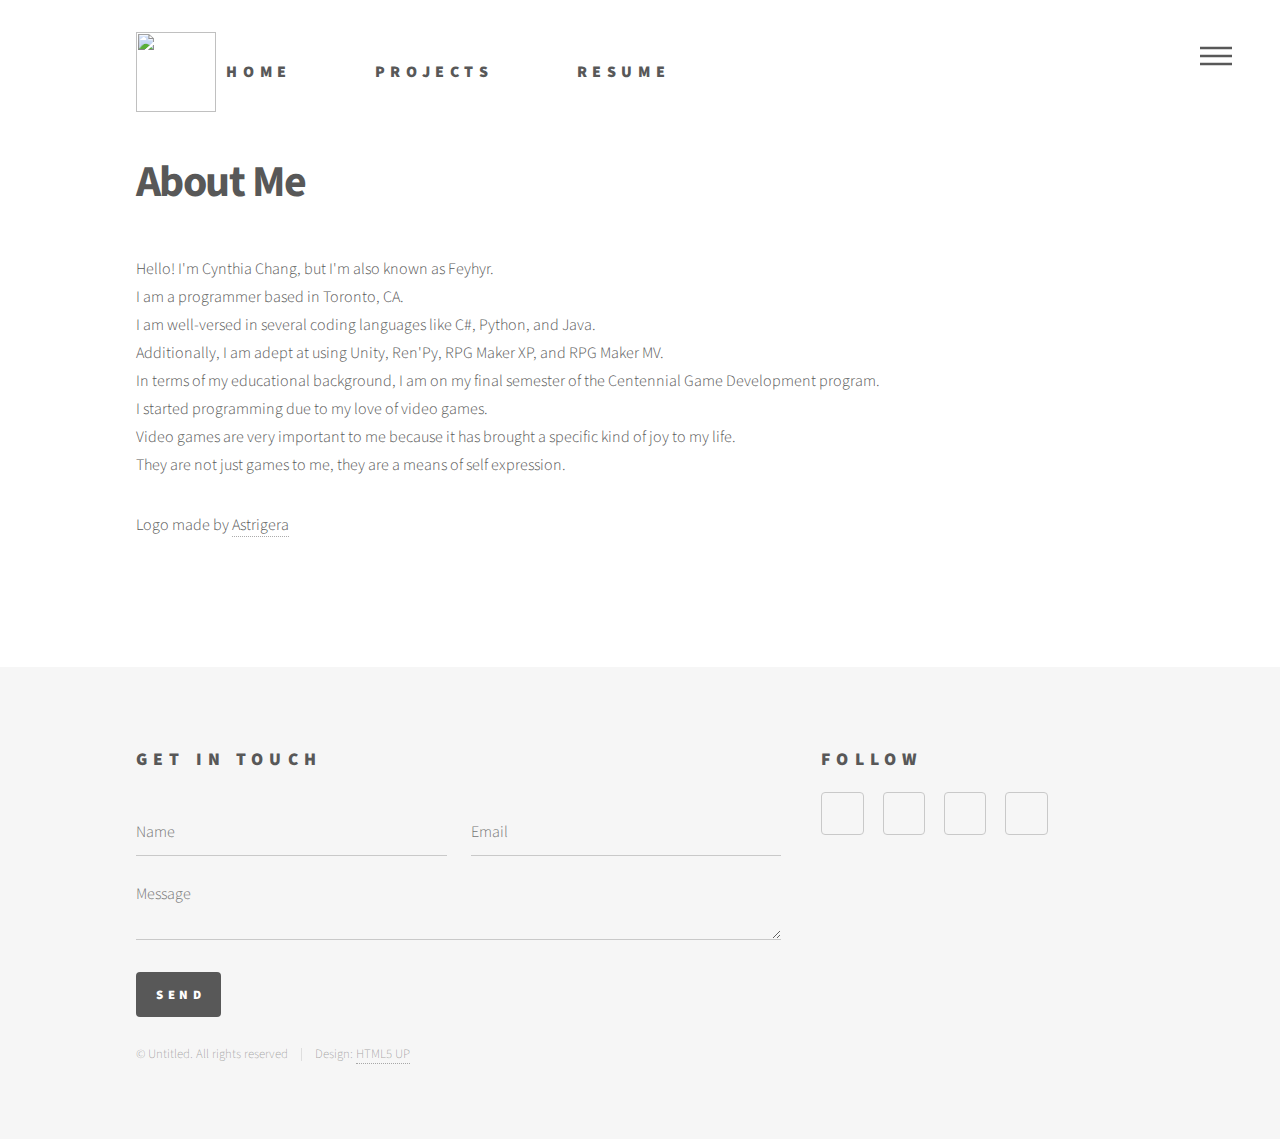
==== commit d46aba29: "Update index.html" ====
--- a/index.html
+++ b/index.html
@@ -52,15 +52,25 @@
 					</nav>
 
 				<!-- Main -->
-				<div id="main">
+					<div id="main">
 						<div class="inner">
 							<h1>About Me</h1>
 
 							<!-- Text -->
 								<section>
-									<p>Hello! I'm Cynthia, but I'm also known as Feyhyr.<br>
-									I'm a programmer based in Toronto, CA. I know the languages C# and Python, and I am also well-versed in using Unity and Ren'Py.</p>
-									<p>Icon made by <a href="https://www.astrigera.com/">Astrigera</a></p>
+									<p>Hello! I'm Cynthia Chang, but I'm also known as Feyhyr.<br>
+									I am a programmer based in Toronto, CA.<br>
+									I am well-versed in several coding languages like C#, Python, and Java.<br>
+									Additionally, I am adept at using Unity, Ren'Py, RPG Maker XP, and RPG Maker MV.<br>
+									In terms of my educational background, I am on my final semester of the Centennial Game Development program.<br>
+									I started programming due to my love of video games.<br>
+									Video games are very important to me because it has brought a specific kind of joy to my life.<br>
+									They are not just games to me, they are a means of self expression.<br>
+									
+									</p>
+									<p></p>
+									<p></p>
+									<p>Logo made by <a href="https://www.astrigera.com/">Astrigera</a></p>
 								</section>
 						</div>
 					</div>
--- a/assets/css/main.css
+++ b/assets/css/main.css
@@ -2818,7 +2818,6 @@
 
 	#header {
 		padding: 2em 0 0.1em 0 ;
-		margin-right: 3em;
 	}
 
 		#header .logo {
@@ -2827,7 +2826,7 @@
 			color: inherit;
 			font-weight: 900;
 			letter-spacing: 0.35em;
-			margin: 0 0 2.5em 0;
+			margin: 0 5em 2.5em 0;
 			text-decoration: none;
 			text-transform: uppercase;
 			display: inline-block;
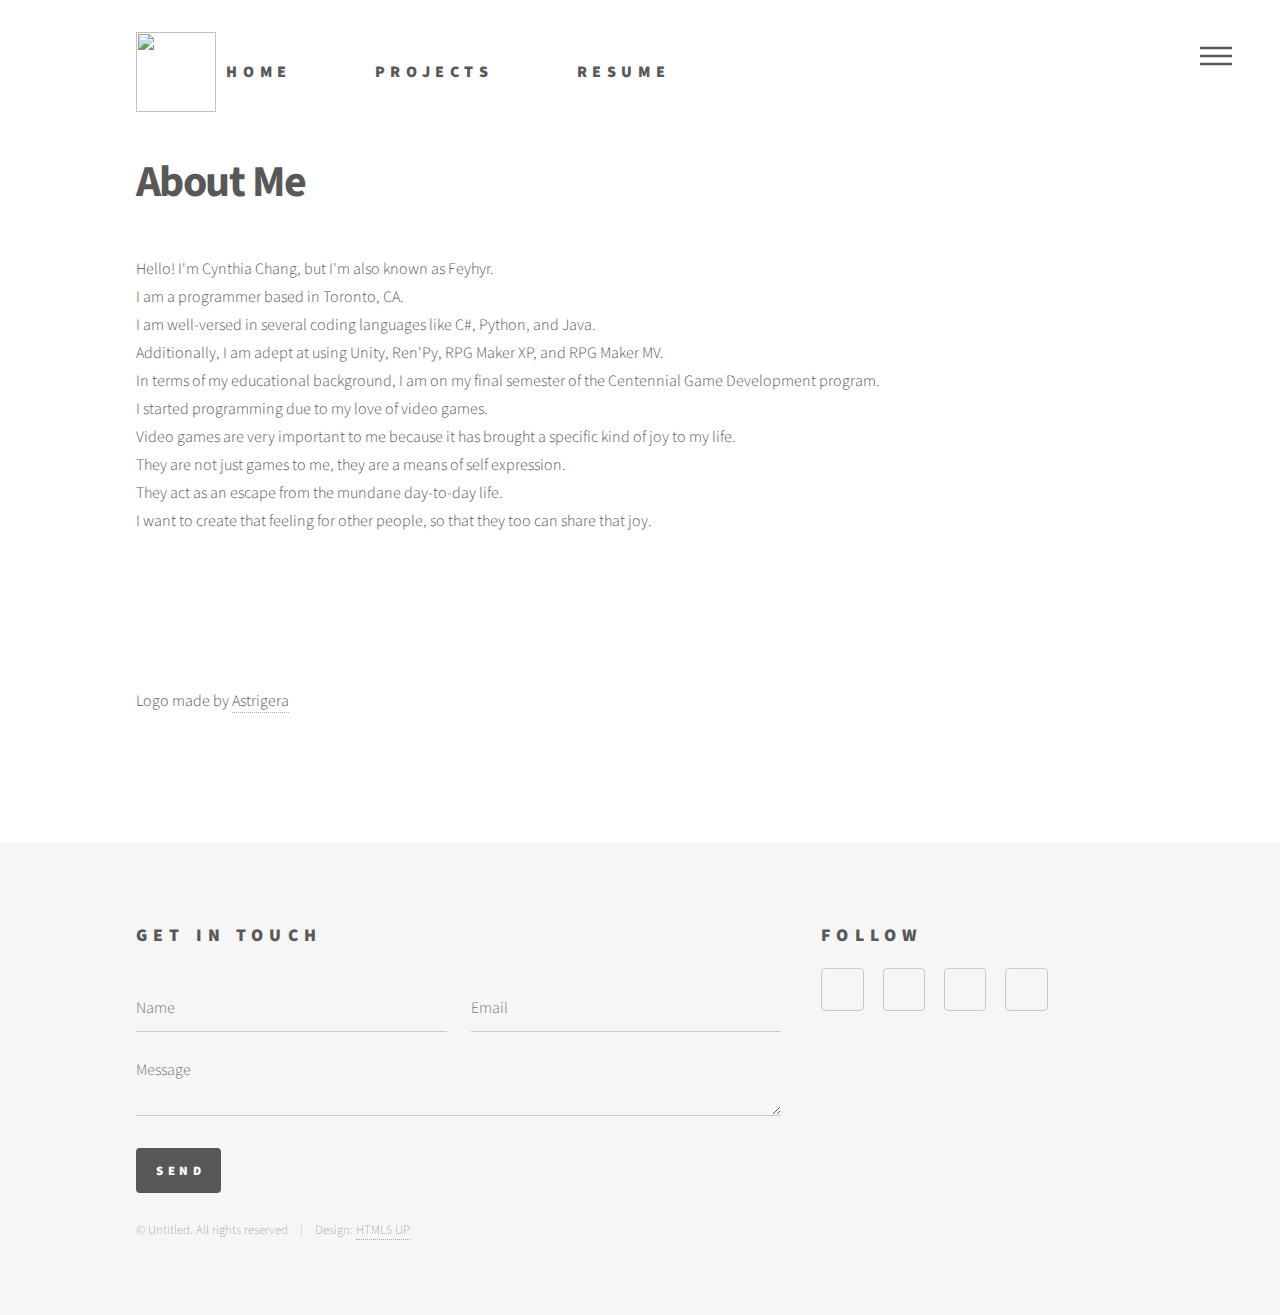
==== commit e7088ba4: "Update index.html" ====
--- a/index.html
+++ b/index.html
@@ -66,10 +66,11 @@
 									I started programming due to my love of video games.<br>
 									Video games are very important to me because it has brought a specific kind of joy to my life.<br>
 									They are not just games to me, they are a means of self expression.<br>
-									
+									They act as an escape from the mundane day-to-day life.<br>
+									I want to create that feeling for other people, so that they too can share that joy.
 									</p>
-									<p></p>
-									<p></p>
+									<p><br></p>
+									<p><br></p>
 									<p>Logo made by <a href="https://www.astrigera.com/">Astrigera</a></p>
 								</section>
 						</div>
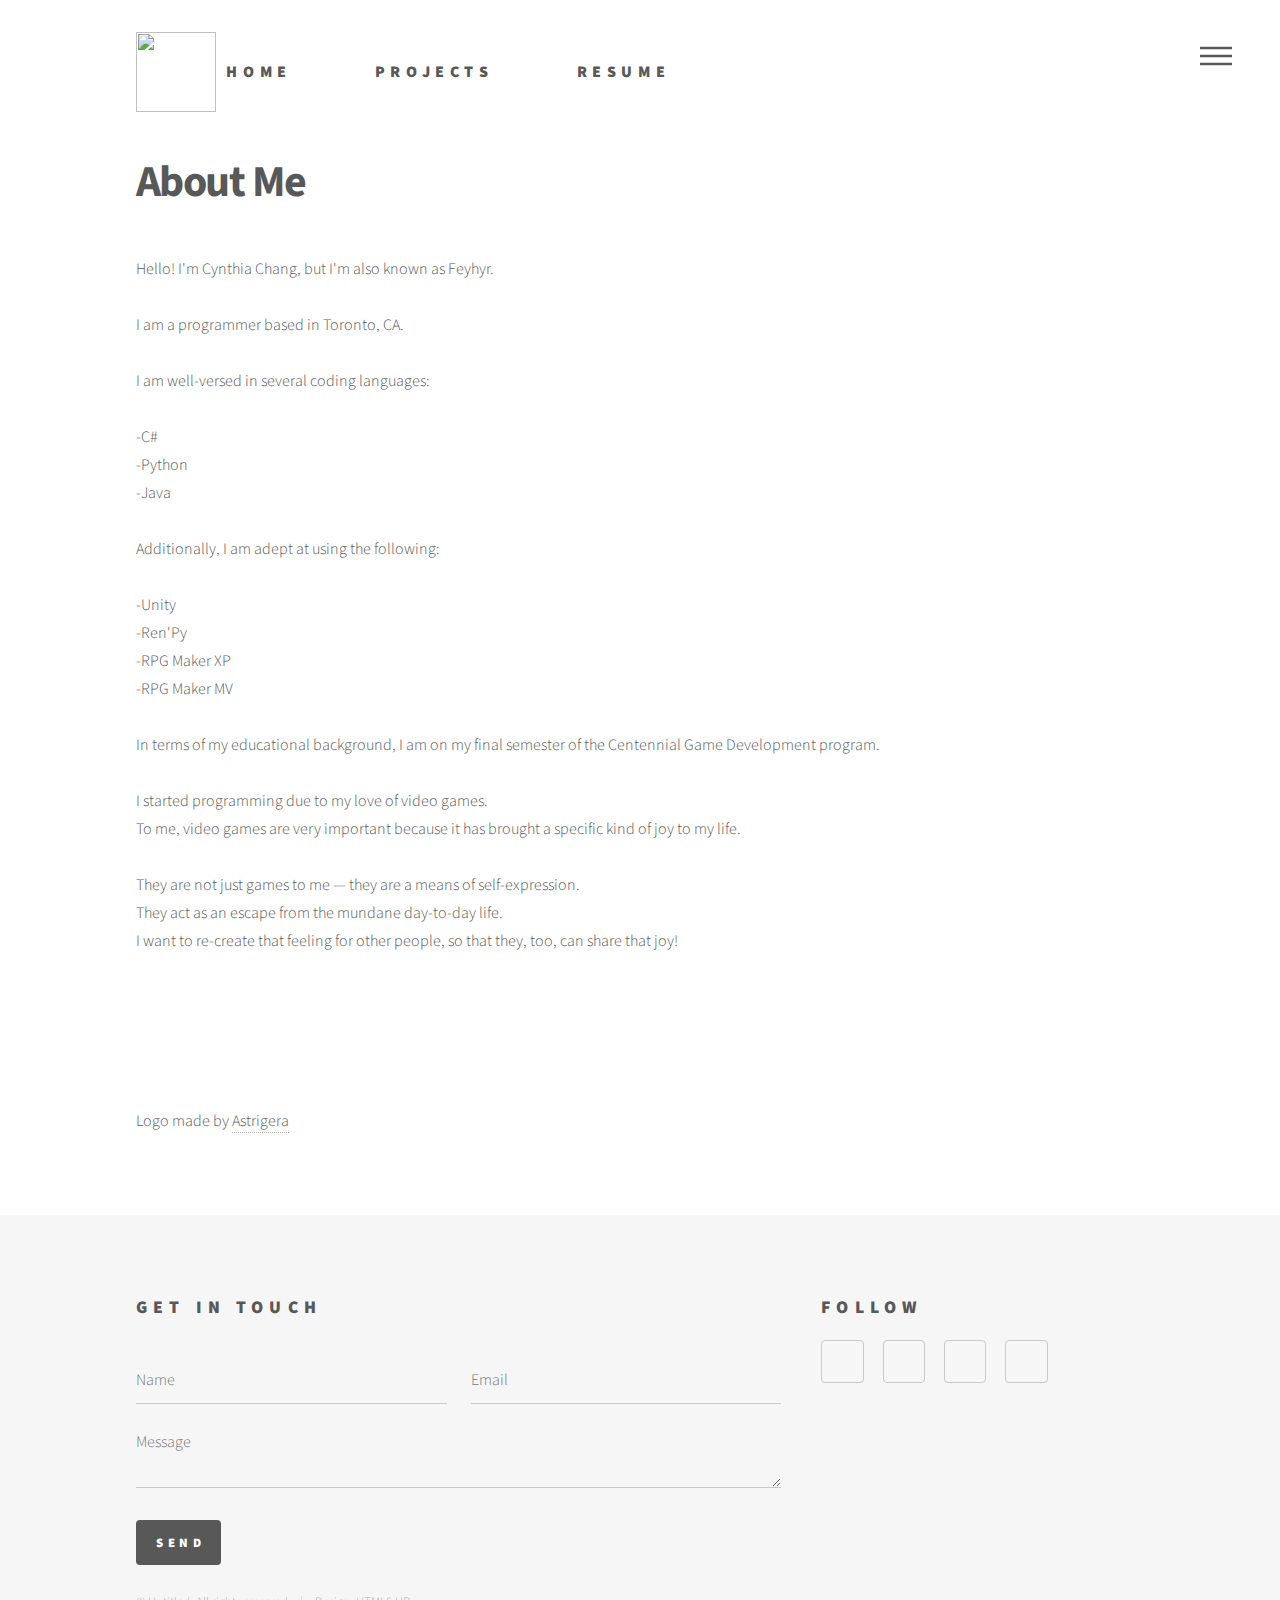
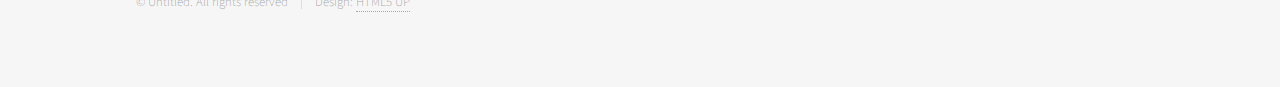
==== commit c56232fb: "Update index.html" ====
--- a/index.html
+++ b/index.html
@@ -58,16 +58,23 @@
 
 							<!-- Text -->
 								<section>
-									<p>Hello! I'm Cynthia Chang, but I'm also known as Feyhyr.<br>
-									I am a programmer based in Toronto, CA.<br>
-									I am well-versed in several coding languages like C#, Python, and Java.<br>
-									Additionally, I am adept at using Unity, Ren'Py, RPG Maker XP, and RPG Maker MV.<br>
-									In terms of my educational background, I am on my final semester of the Centennial Game Development program.<br>
+									<p>Hello! I'm Cynthia Chang, but I'm also known as Feyhyr.<br><br>
+									I am a programmer based in Toronto, CA.<br><br>
+									I am well-versed in several coding languages:<br><br>
+									-C#<br>
+									-Python<br>
+									-Java<br><br>
+									Additionally, I am adept at using the following:<br><br>
+									-Unity<br>
+									-Ren'Py<br>
+									-RPG Maker XP<br>
+									-RPG Maker MV<br><br>
+									In terms of my educational background, I am on my final semester of the Centennial Game Development program.<br><br>
 									I started programming due to my love of video games.<br>
-									Video games are very important to me because it has brought a specific kind of joy to my life.<br>
-									They are not just games to me, they are a means of self expression.<br>
+									To me, video games are very important because it has brought a specific kind of joy to my life.<br><br>
+									They are not just games to me — they are a means of self-expression.<br>
 									They act as an escape from the mundane day-to-day life.<br>
-									I want to create that feeling for other people, so that they too can share that joy.
+									I want to re-create that feeling for other people, so that they, too, can share that joy! <br>
 									</p>
 									<p><br></p>
 									<p><br></p>
--- a/assets/css/main.css
+++ b/assets/css/main.css
@@ -2671,7 +2671,7 @@
 				padding: 1em;
 				border-radius: 4px;
 				border-bottom: 0;
-				color: #ffffff;
+				color: #000000;
 				text-align: center;
 				text-decoration: none;
 				z-index: 3;
@@ -2682,7 +2682,7 @@
 				}
 
 				.tiles article > a:hover {
-					color: #ffffff !important;
+					color: #000000 !important;
 				}
 
 				.tiles article > a h2 {
@@ -3139,7 +3139,7 @@
 /* Main */
 
 	#main {
-		padding: 0em 0 6em 0 ;
+		padding: 0em 0 3em 0 ;
 	}
 
 		@media screen and (max-width: 736px) {
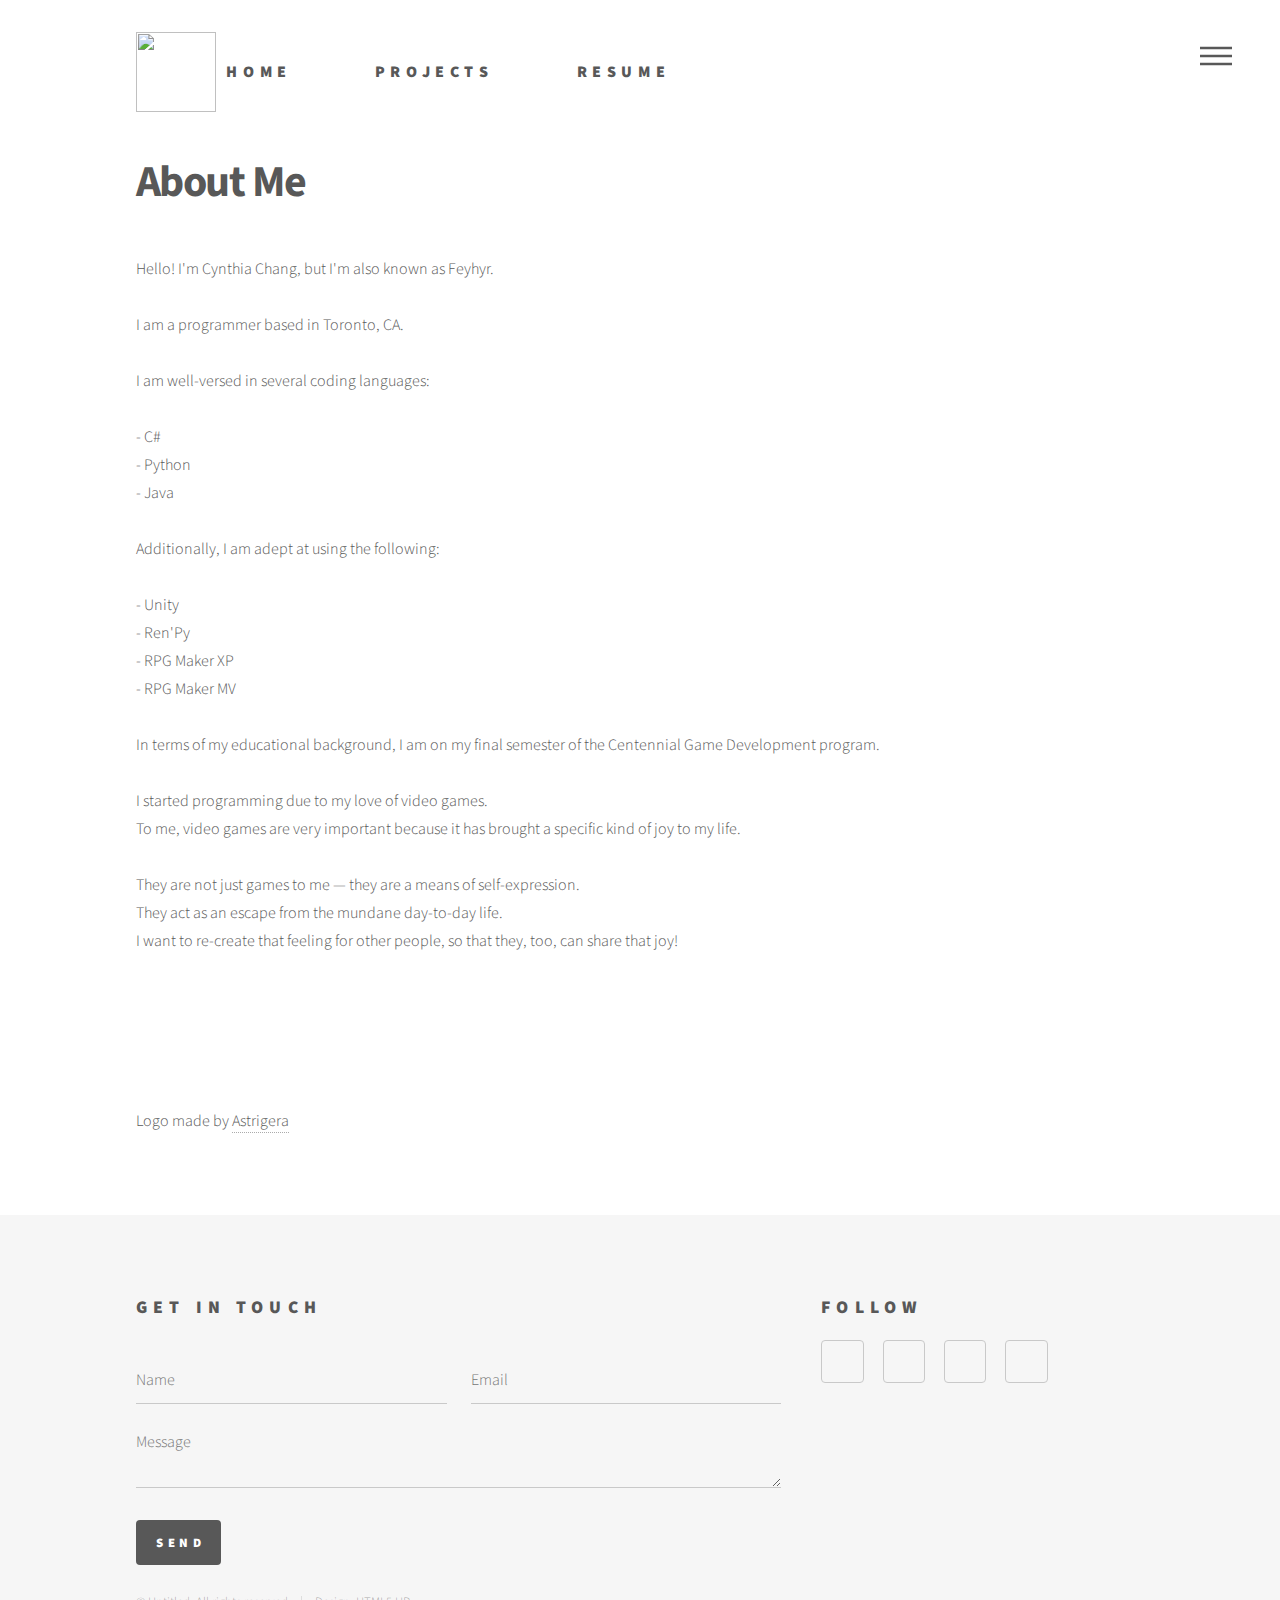
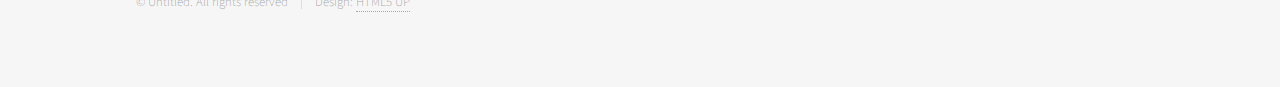
==== commit 706a1a2b: "Update index.html" ====
--- a/index.html
+++ b/index.html
@@ -61,14 +61,14 @@
 									<p>Hello! I'm Cynthia Chang, but I'm also known as Feyhyr.<br><br>
 									I am a programmer based in Toronto, CA.<br><br>
 									I am well-versed in several coding languages:<br><br>
-									-C#<br>
-									-Python<br>
-									-Java<br><br>
+									- C#<br>
+									- Python<br>
+									- Java<br><br>
 									Additionally, I am adept at using the following:<br><br>
-									-Unity<br>
-									-Ren'Py<br>
-									-RPG Maker XP<br>
-									-RPG Maker MV<br><br>
+									- Unity<br>
+									- Ren'Py<br>
+									- RPG Maker XP<br>
+									- RPG Maker MV<br><br>
 									In terms of my educational background, I am on my final semester of the Centennial Game Development program.<br><br>
 									I started programming due to my love of video games.<br>
 									To me, video games are very important because it has brought a specific kind of joy to my life.<br><br>
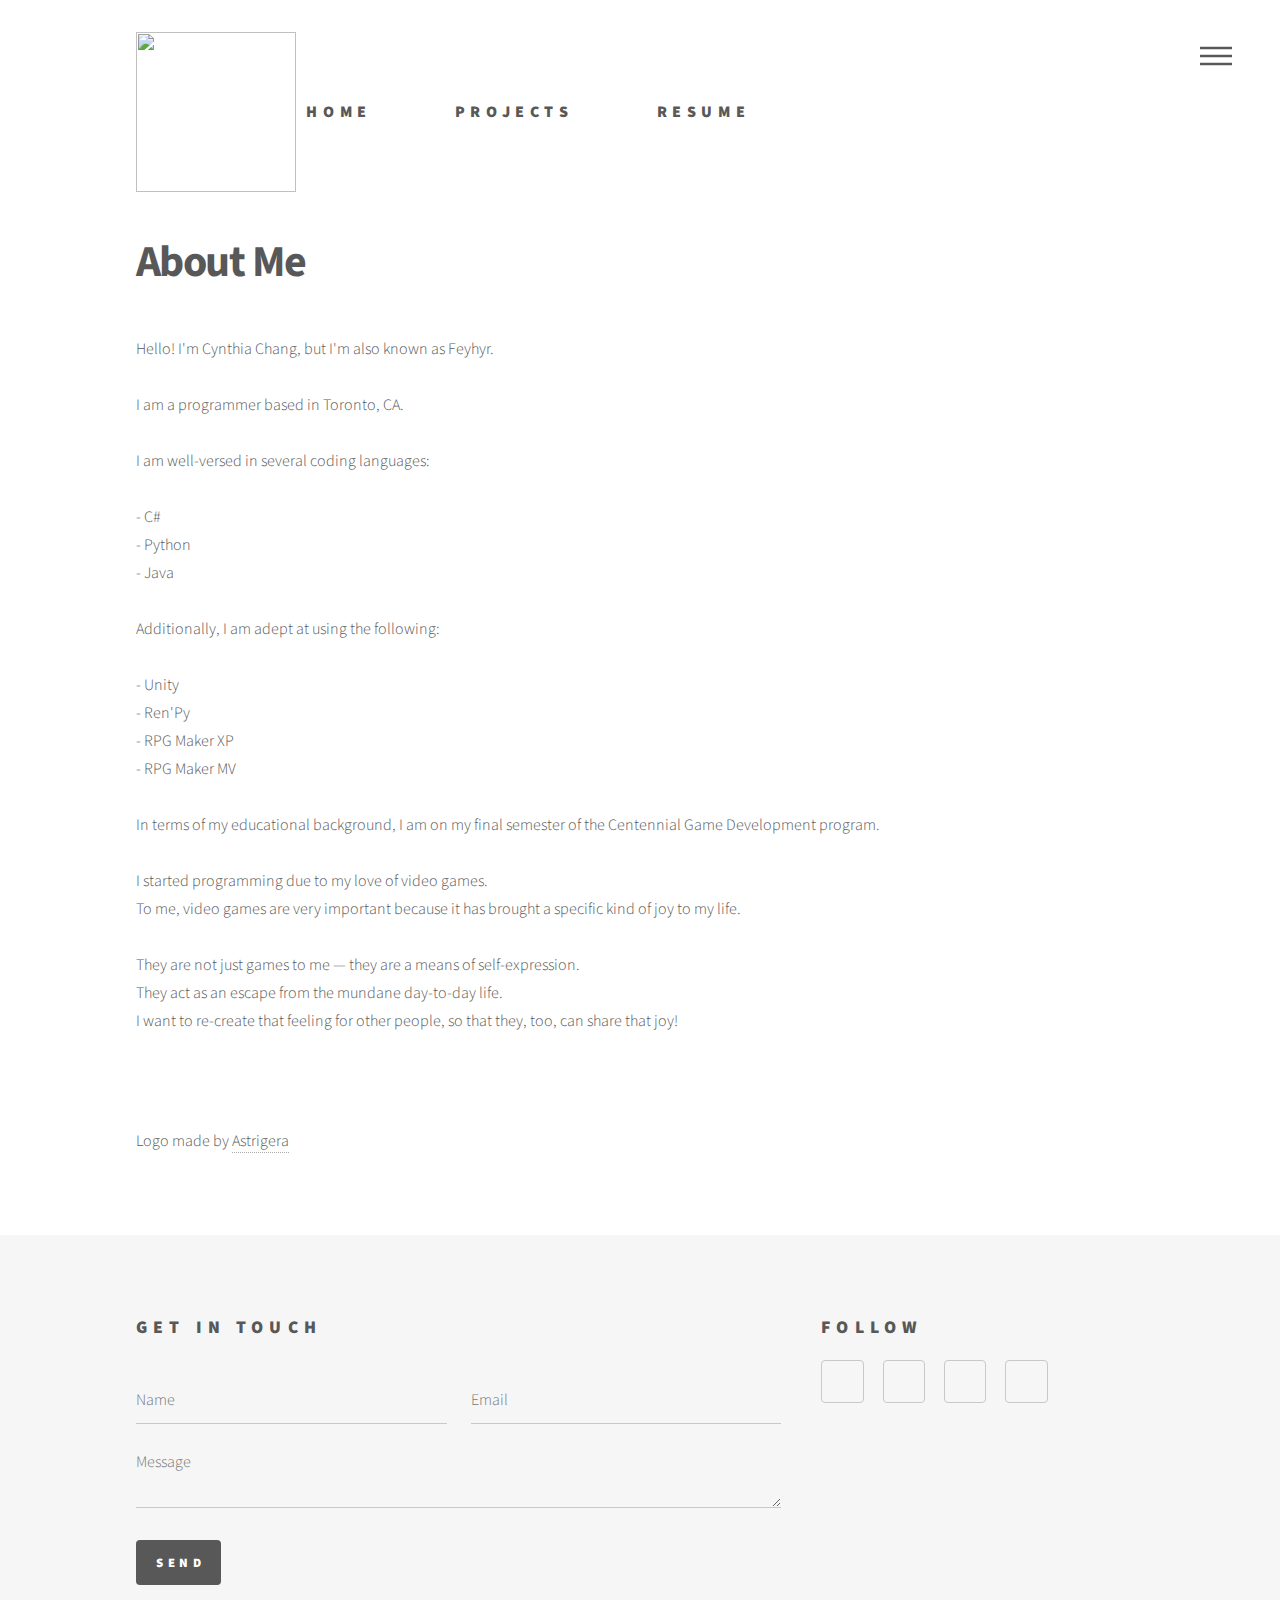
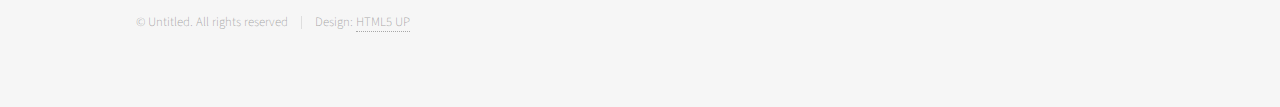
==== commit 4f08c374: "link edit" ====
--- a/index.html
+++ b/index.html
@@ -21,10 +21,10 @@
 						<div class="inner">
 
 							<!-- Logo -->
-								<a href="index.html" class="logo">
+								<a href="home.html" class="logo">
 									<span class="symbol"><img src="images/cynthiaheader.png" alt="" /></span><span class="title">Home</span>
 								</a>
-								<a href="about.html" class="logo">
+								<a href="project.html" class="logo">
 									<span class="title">Projects</span>
 								</a>
 								<a href="resume.html" class="logo">
@@ -45,8 +45,8 @@
 					<nav id="menu">
 						<h2>Menu</h2>
 						<ul>
-							<li><a href="index.html">Home</a></li>
-							<li><a href="about.html">Projects</a></li>
+							<li><a href="home.html">Home</a></li>
+							<li><a href="project.html">Projects</a></li>
 							<li><a href="resume.html">Resume</a></li>
 						</ul>
 					</nav>
@@ -76,7 +76,6 @@
 									They act as an escape from the mundane day-to-day life.<br>
 									I want to re-create that feeling for other people, so that they, too, can share that joy! <br>
 									</p>
-									<p><br></p>
 									<p><br></p>
 									<p>Logo made by <a href="https://www.astrigera.com/">Astrigera</a></p>
 								</section>
--- a/assets/css/main.css
+++ b/assets/css/main.css
@@ -2671,7 +2671,7 @@
 				padding: 1em;
 				border-radius: 4px;
 				border-bottom: 0;
-				color: #000000;
+				color: #faf9f6;
 				text-align: center;
 				text-decoration: none;
 				z-index: 3;
@@ -2682,7 +2682,7 @@
 				}
 
 				.tiles article > a:hover {
-					color: #000000 !important;
+					color: #faf9f6 !important;
 				}
 
 				.tiles article > a h2 {
@@ -2843,8 +2843,8 @@
 
 				#header .logo .symbol img {
 					display: block;
-					width: 5em;
-					height: 5em;
+					width: 10em;
+					height: 10em;
 				}
 
 		#header nav {
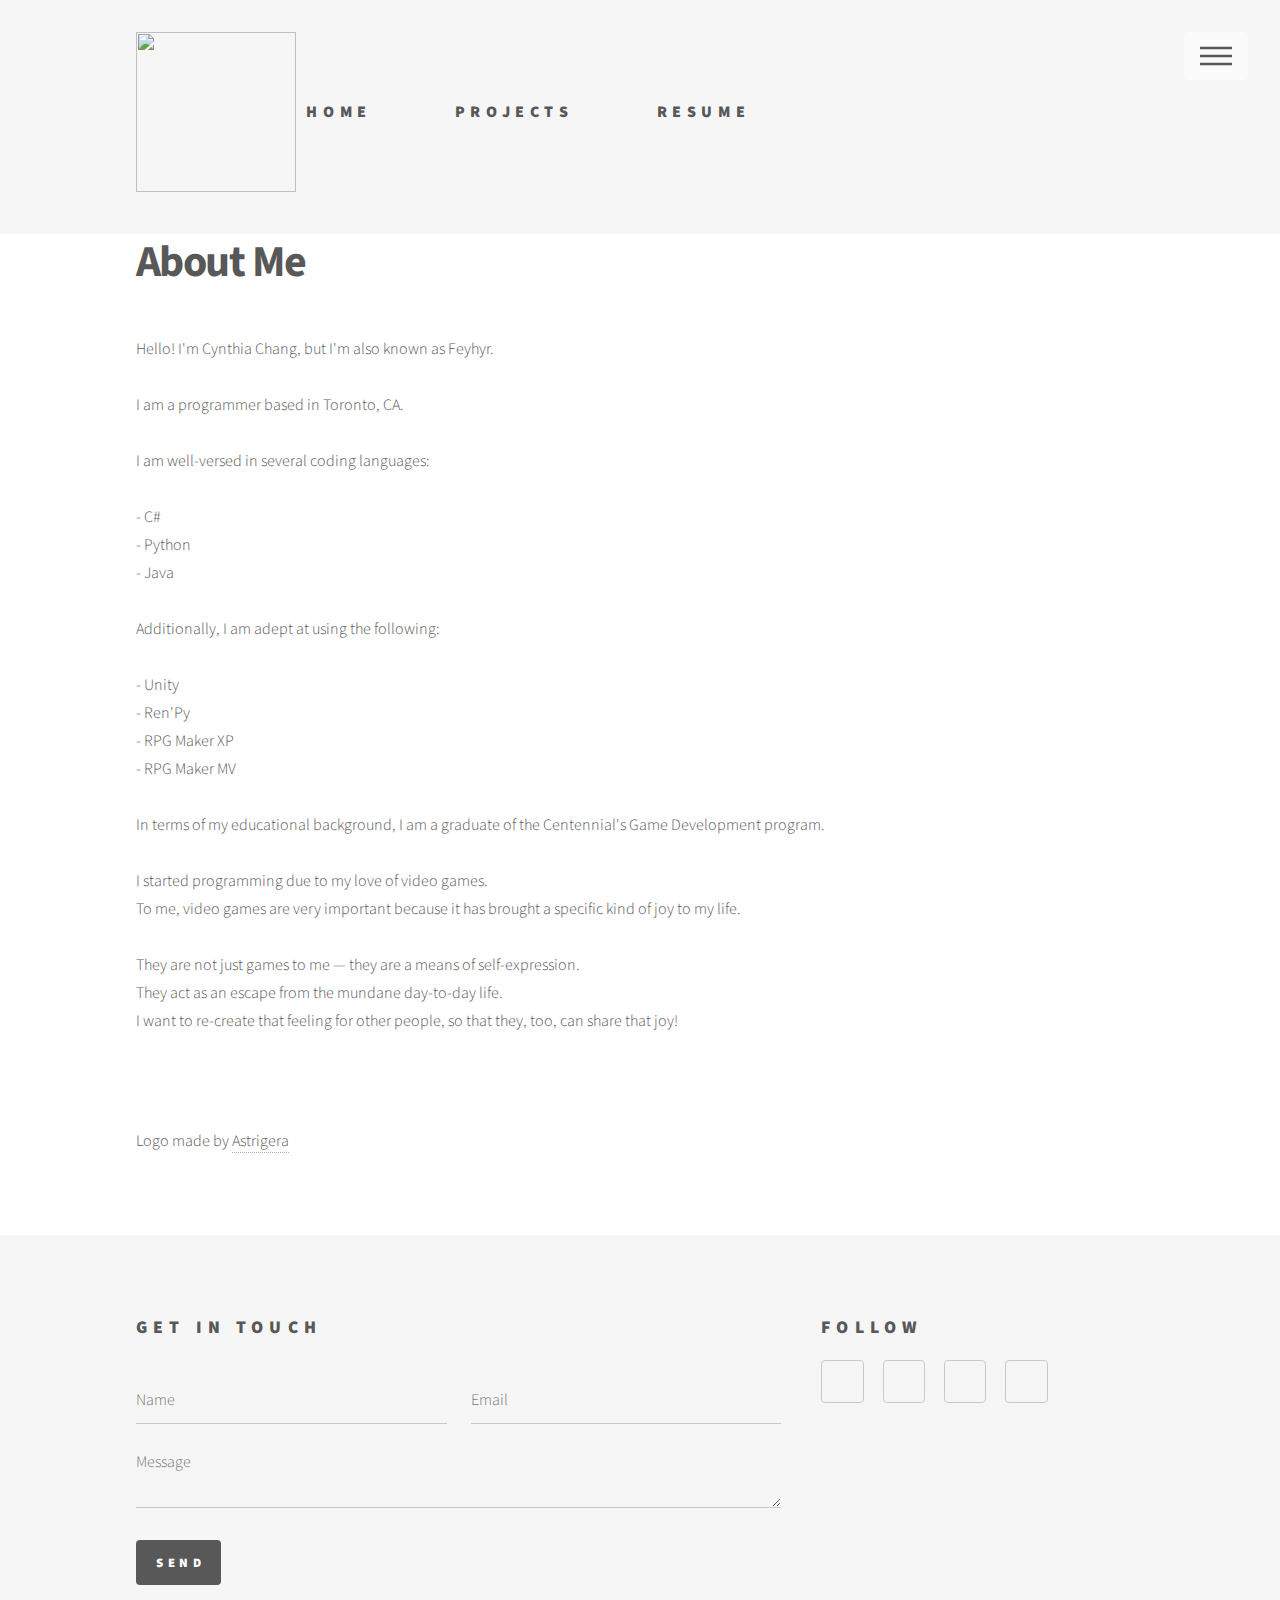
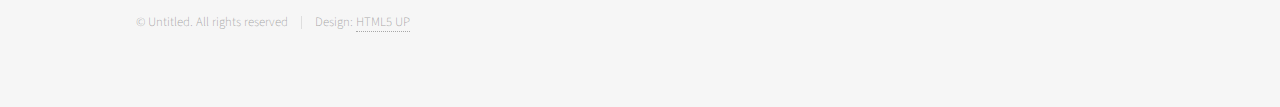
==== commit 5f047bc5: "Updated description and resume" ====
--- a/index.html
+++ b/index.html
@@ -21,7 +21,7 @@
 						<div class="inner">
 
 							<!-- Logo -->
-								<a href="home.html" class="logo">
+								<a href="index.html" class="logo">
 									<span class="symbol"><img src="images/cynthiaheader.png" alt="" /></span><span class="title">Home</span>
 								</a>
 								<a href="project.html" class="logo">
@@ -45,7 +45,7 @@
 					<nav id="menu">
 						<h2>Menu</h2>
 						<ul>
-							<li><a href="home.html">Home</a></li>
+							<li><a href="index.html">Home</a></li>
 							<li><a href="project.html">Projects</a></li>
 							<li><a href="resume.html">Resume</a></li>
 						</ul>
@@ -69,7 +69,7 @@
 									- Ren'Py<br>
 									- RPG Maker XP<br>
 									- RPG Maker MV<br><br>
-									In terms of my educational background, I am on my final semester of the Centennial Game Development program.<br><br>
+									In terms of my educational background, I am a graduate of the Centennial's Game Development program.<br><br>
 									I started programming due to my love of video games.<br>
 									To me, video games are very important because it has brought a specific kind of joy to my life.<br><br>
 									They are not just games to me — they are a means of self-expression.<br>
--- a/assets/css/main.css
+++ b/assets/css/main.css
@@ -2818,6 +2818,7 @@
 
 	#header {
 		padding: 2em 0 0.1em 0 ;
+		background-color: #f6f6f6;
 	}
 
 		#header .logo {
